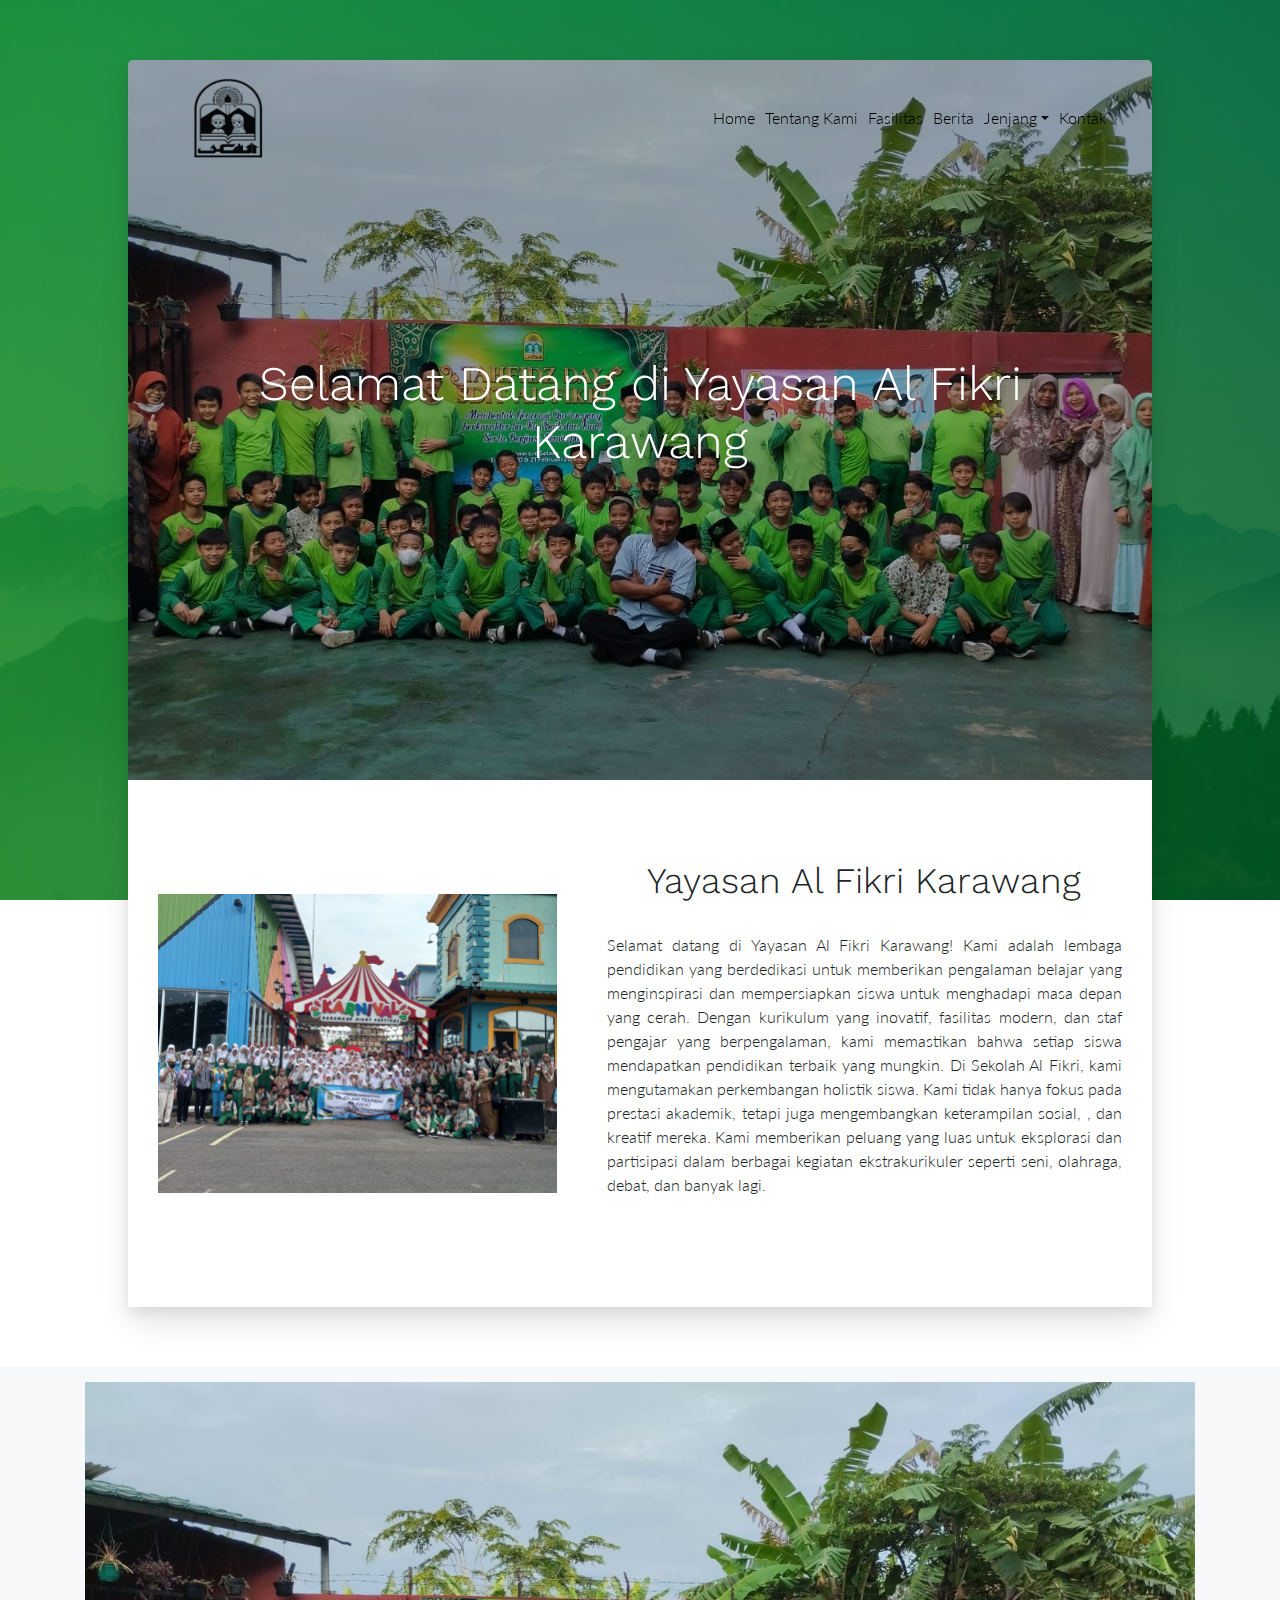
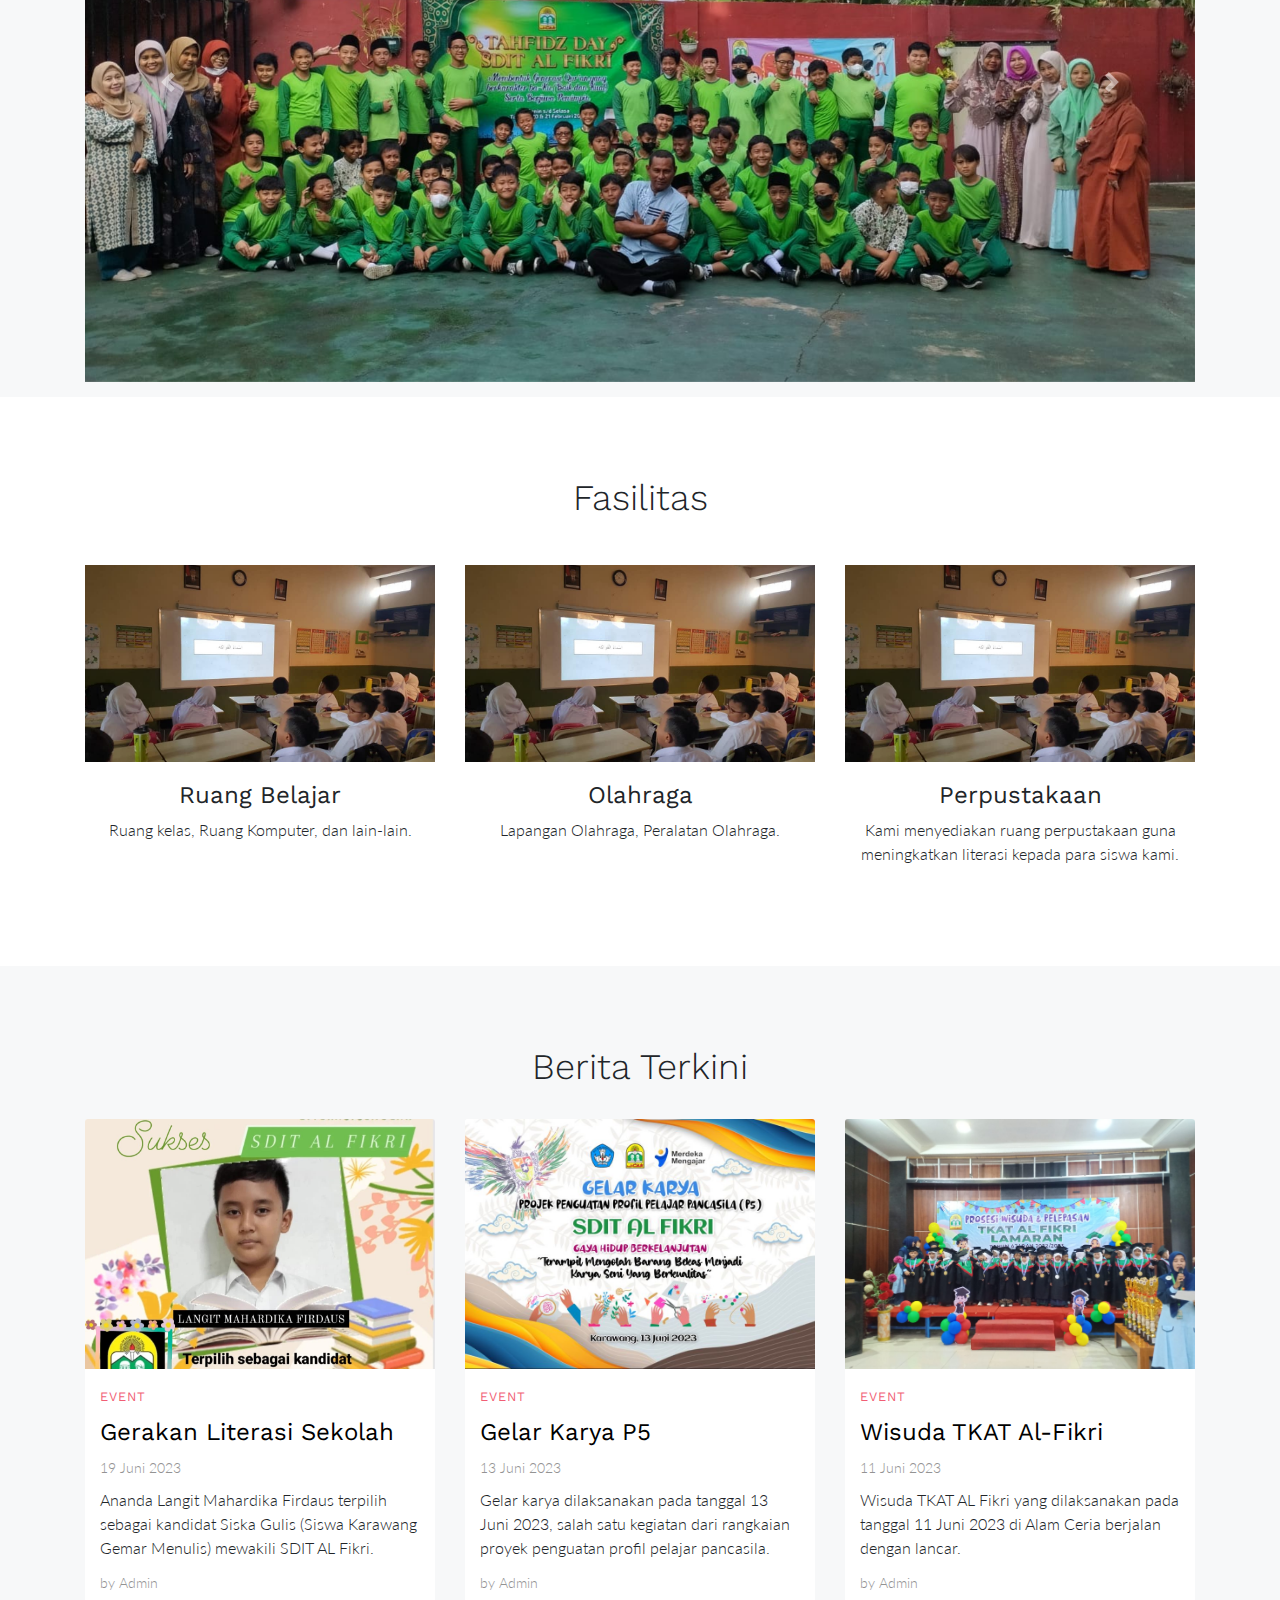
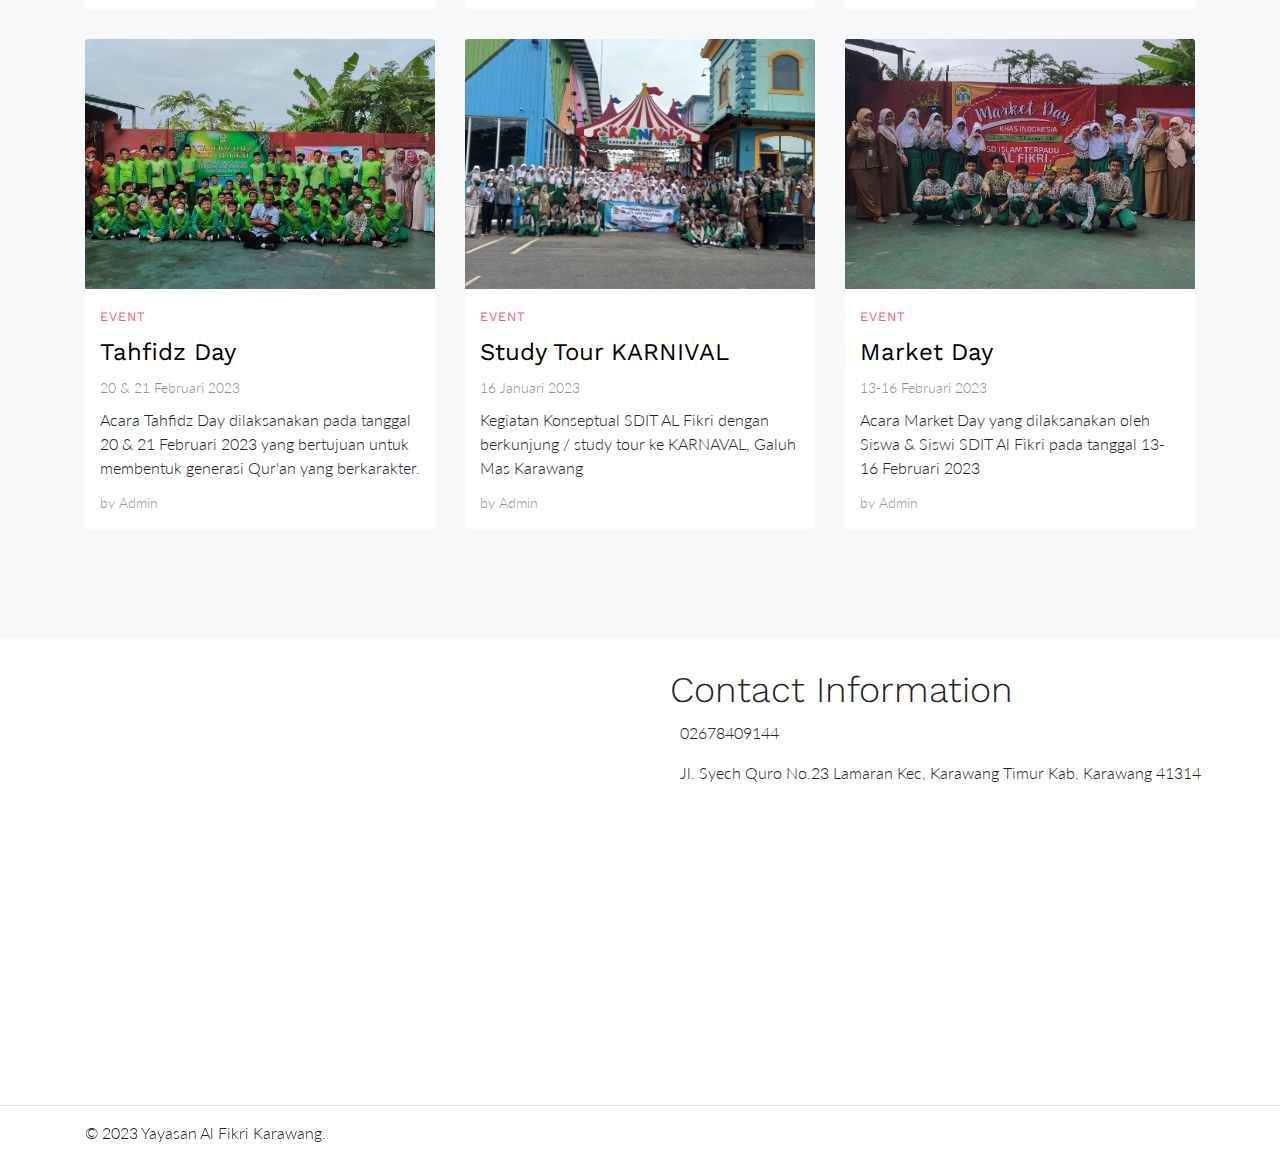
==== index.html @ b79acebf "commit" ====
<!DOCTYPE html>
<!--
	Moon by GetTemplates.co
	URL: https://gettemplates.co
-->
<html lang="en">

<head>

    <meta charset="utf-8">
    <meta http-equiv="X-UA-Compatible" content="IE=edge">
    <title>Yayasan Al Fikri Karawang</title>
    <meta name="description" content="Core HTML Project">
    <meta name="viewport" content="width=device-width, initial-scale=1, shrink-to-fit=no">
    <link rel="icon" href="img/Logo.png">

    <!-- External CSS -->
    <link rel="stylesheet" href="vendor/bootstrap/bootstrap.min.css">
    <link rel="stylesheet" href="vendor/select2/select2.min.css">
    <link rel="stylesheet" href="vendor/owlcarousel/owl.carousel.min.css">
    <link rel="stylesheet" href="vendor/lightcase/lightcase.css">

    <!-- Fonts -->
    <link href="https://fonts.googleapis.com/css?family=Lato:300,400|Work+Sans:300,400,700" rel="stylesheet">

    <!-- CSS -->
    <link rel="stylesheet" href="css/style.min.css">
    <link rel="stylesheet" href="https://cdn.linearicons.com/free/1.0.0/icon-font.min.css">
    <link href="https://file.myfontastic.com/7vRKgqrN3iFEnLHuqYhYuL/icons.css" rel="stylesheet">

    <!-- Modernizr JS for IE8 support of HTML5 elements and media queries -->
    <script src="https://cdnjs.cloudflare.com/ajax/libs/modernizr/2.8.3/modernizr.js"></script>

</head>
<body data-spy="scroll" data-target="#navbar-nav-header" class="static-layout">
	<div class="boxed-page">
		<nav id="gtco-header-navbar" class="navbar navbar-expand-lg py-4">
    <div class="container">
        <a class="navbar-brand d-flex align-items-center" href="/">
            <!-- <span class="lnr lnr-moon"></span> -->
            <img class="logo" src="/img/Logo.png">
        </a>
        <button class="navbar-toggler" type="button" data-toggle="collapse" data-target="#navbar-nav-header" aria-controls="navbar-nav-header" aria-expanded="false" aria-label="Toggle navigation">
            <span class="lnr lnr-menu"></span>
        </button>
        <div class="collapse navbar-collapse" id="navbar-nav-header">
            <ul class="navbar-nav ml-auto">
                <li class="nav-item">
                    <a class="nav-link" href="#home">Home</a>
                </li>
                <li class="nav-item">
                    <a class="nav-link" href="#gtco-who-we-are">Tentang Kami</a>
                </li>
                <li class="nav-item">
                    <a class="nav-link" href=".fasilitas">Fasilitas</a>
                </li>
                <li class="nav-item">
                    <a class="nav-link" href="#gtco-blog">Berita</a>
                </li>
                <li class="nav-item dropdown">
                    <a class="nav-link dropdown-toggle" data-toggle="dropdown" href="#" role="button" aria-haspopup="true" aria-expanded="false">Jenjang</a>
                    <div class="dropdown-menu">
                      <a class="dropdown-item" href="tkat.html">TKAT</a>
                      <a class="dropdown-item" href="sdit.html">SDIT</a>
                      <!-- <a class="dropdown-item" href="#">Something else here</a>
                      <div class="dropdown-divider"></div>
                      <a class="dropdown-item" href="#">Separated link</a>
                    </div> -->
                  </li>
                <!-- <li class="nav-item">
                    <a class="nav-link" href="#pricing">Jenjang</a>
                </li> -->
                <li class="nav-item">
                    <a class="nav-link" href=".container-contact">Kontak</a>
                </li>
            </ul>
        </div>
    </div>
    
</nav>		<div class="jumbotron d-flex align-items-center" style="background-image: url(img/Asset-1.jpg)">
  <div class="container text-center">
    <h1 class="display-5 mb-4 text-white">Selamat Datang di Yayasan Al Fikri Karawang</h1>
    <!-- <p class="text-white">
      Vivamus sagittis lacus vel augue laoreet rutrum faucibus dolor auctor.<br>Duis mollis, est non commodo luctus.
    </p> -->
  </div>
</div>		
<section id="gtco-who-we-are" class="bg-white">
    <div class="container">
        <div class="section-tentang">
            <div class="image-wrap">
                <img src="/img/Asset-2.jpg">
            </div>
            <div class="title-wrap">
                <h2 class="section-title">Yayasan Al Fikri Karawang</h2>
                <p class="section-sub-title ">Selamat datang di Yayasan Al Fikri Karawang! Kami adalah 
                    lembaga pendidikan yang berdedikasi untuk memberikan pengalaman belajar 
                    yang menginspirasi dan mempersiapkan siswa untuk menghadapi masa depan 
                    yang cerah. Dengan kurikulum yang inovatif, fasilitas modern, dan staf 
                    pengajar yang berpengalaman, kami memastikan bahwa setiap siswa 
                    mendapatkan pendidikan terbaik yang mungkin. Di Sekolah Al Fikri, kami 
                    mengutamakan perkembangan holistik siswa. Kami tidak hanya fokus pada 
                    prestasi akademik, tetapi juga mengembangkan keterampilan sosial, 
                    , dan kreatif mereka. Kami memberikan peluang yang luas untuk eksplorasi dan 
                    partisipasi dalam berbagai kegiatan ekstrakurikuler seperti seni, olahraga, debat, dan banyak lagi.</p>
            </div>
            
            <!-- <div class="row text-center">
                <div class="col-md-4 col-sm-6 ">
                    <img class="rounded-circle" src="icons/animat-checkmark.gif" alt="Generic placeholder image" width="140" height="140">
                    <h5 class="mb-4">Simple and Clean</h5>
                    <p>Donec sed odio dui. Etiam porta sem malesuada magna mollis euismod. Nullam id dolor id nibh ultricies vehicula ut id elit.</p>
                    <p><a class="btn btn-link" href="#" role="button">View details</a></p>
                </div> -->
                <!-- /.col-md-4 col-sm-6  -->
                <!-- <div class="col-md-4 col-sm-6 ">
                    <img class="rounded-circle" src="icons/animat-customize.gif" alt="Generic placeholder image" width="140" height="140">
                    <h5 class="mb-4">Easy to Customize</h5>
                    <p>Duis mollis, est non commodo luctus, nisi erat porttitor ligula, eget lacinia odio sem nec elit. Vestibulum id ligula porta felis.</p>
                    <p><a class="btn btn-link" href="#" role="button">View details</a></p>
                </div> -->
                <!-- /.col-md-4 col-sm-6  -->
                <!-- <div class="col-md-4 col-sm-6 ">
                    <img class="rounded-circle" src="icons/animat-responsive.gif" alt="Generic placeholder image" width="140" height="140">
                    <h5 class="mb-4">Fully Responsive</h5>
                    <p>Donec sed odio dui. Cras justo odio, dapibus ac facilisis in, egestas eget quam. Vestibulum id ligula porta felis euismod semper. </p>
                    <p><a class="btn btn-link" href="#" role="button">View details</a></p>
                </div> -->
                <!-- /.col-md-4 col-sm-6  -->
            </div>
            <!-- /.row -->
        </div>
    </div>
</section>		<!-- Counter Section -->
<!-- <section id="gtco-counter" class="overlay bg-fixed">
    <div class="container">
        <div class="section-content">
            <div class="row"> -->
                <!-- Counter Item -->
                <!-- <div class="col-md-3 col-sm-6 counter-item">
                    <i class="lnr lnr-users"></i>
                    <span class="number" data-from="0" data-to="34" data-refresh-interval="100">14</span>
                    <h4>Clients</h4>
                </div> -->
                <!-- End of Counter Item -->
                <!-- Counter Item -->
                <!-- <div class="col-md-3 col-sm-6 counter-item">
                    <i class="lnr lnr-briefcase"></i>
                    <span class="number" data-from="0" data-to="32" data-refresh-interval="100">32</span>
                    <h4>Projects</h4>
                </div> -->
                <!-- End of Counter Item -->
                <!-- Counter Item -->
                <!-- <div class="col-md-3 col-sm-6 counter-item">
                    <i class="lnr lnr-heart"></i>
                    <span class="number" data-from="0" data-to="38" data-refresh-interval="100">38</span>
                    <h4>Positive Feedbacks</h4>
                </div> -->
                <!-- End of Counter Item -->
                <!-- Counter Item -->
                <!-- <div class="col-md-3 col-sm-6 counter-item">
                    <i class="lnr lnr-rocket"></i>
                    <span class="number" data-from="0" data-to="29" data-refresh-interval="100">29</span>
                    <h4>Website Launch</h4>
                </div> -->
                <!-- End of Counter Item -->
            <!-- </div>
        </div>
    </div>
</section> -->
<!-- End of Counter Section -->		<!-- Features Section-->
<section id="gtco-features" class="bg-grey">
    <div class="container p-4">
        <div id="carouselExampleIndicators" class="carousel slide" data-ride="carousel">
            <!-- <ol class="carousel-indicators">
            <li data-target="#carouselExampleIndicators" data-slide-to="0" class="active"></li>
            <li data-target="#carouselExampleIndicators" data-slide-to="1"></li>
            <li data-target="#carouselExampleIndicators" data-slide-to="2"></li>
            </ol> -->
            <div class="carousel-inner">
            <div class="carousel-item active">
                <img class="d-block w-100" src="/img/Asset-1.jpg" alt="First slide">
            </div>
            <div class="carousel-item">
                <img class="d-block w-100" src="/img/Asset-ge.jpg" alt="Second slide">
            </div>
            <div class="carousel-item">
            <img class="d-block w-100" src="/img/Asset-3.jpg" alt="Third slide">
            <div class="carousel-item">
                <img class="d-block w-100" src="/img/gelarkarya-1.jpg" alt="Fourth slide">
            </div>
            <div class="carousel-item">
                <img class="d-block w-100" src="/img/gelarkarya-3.jpg" alt="Fifth slide">
            </div>
            <div class="carousel-item">
                <img class="d-block w-100" src="/img/wisuda-1.jpg" alt="Sixth slide">
            </div>
            <div class="carousel-item">
                <img class="d-block w-100" src="/img/gelarkarya-5.jpg" alt="Seventh slide">
            </div>
            </div>
            </div>
            <a class="carousel-control-prev" href="#carouselExampleIndicators" role="button" data-slide="prev">
            <span class="carousel-control-prev-icon" aria-hidden="true"></span>
            <span class="sr-only">Previous</span>
            </a>
            <a class="carousel-control-next" href="#carouselExampleIndicators" role="button" data-slide="next">
            <span class="carousel-control-next-icon" aria-hidden="true"></span>
            <span class="sr-only">Next</span>
            </a>
        </div>
      </div>
</section>
<section id="gtco-features" class="bg-white fasilitas">
    <div class="container">
        <div class="section-content">
            <!-- Section Title -->
            <div class="text-center">
                <h2 class="section-title">
                    Fasilitas
                </h2>
                <!-- <p class="section-sub-title">Praesent commodo cursus magna, vel scelerisque nisl consectetur et. <br> pharetra augue. Donec id elit non mi.</p> -->
            </div>
            <!-- End of Section Title -->
            <div class="row">
                <!-- Features Holder-->
                <div class="col-md-12 features-holder">
                    <div class="row">
                        <!-- Features Item -->
                        <div class="col-md-4 col-sm-6 feature-item item mb-3 mb-3 text-center">
                            <div class="my-4">
                                <img src="img/Asset-4.jpg">
                                <!-- <i class="lnr lnr-cog fs-40"></i> -->
                            </div>
                            <h4>Ruang Belajar</h4>
                            <p>Ruang kelas, Ruang Komputer, dan lain-lain.</p>
                        </div>
                        <!-- End of Feature Item -->
                        <!-- Features Item -->
                        <div class="col-md-4 col-sm-6 feature-item item mb-3 text-center">
                            <div class="my-4">
                                <img src="img/Asset-4.jpg">
                                <!-- <i class="lnr lnr-frame-contract fs-40"></i> -->
                            </div>
                            <h4>Olahraga</h4>
                            <p>Lapangan Olahraga, Peralatan Olahraga.</p>
                        </div>
                        <!-- End of Feature Item -->
                        <!-- Features Item -->
                        <div class="col-md-4 col-sm-6 feature-item item mb-3 text-center">
                            <div class="my-4">
                                <img src="img/Asset-4.jpg">
                                <!-- <i class="lnr lnr-bubble fs-40"></i> -->
                            </div>
                            <h4>Perpustakaan</h4>
                            <p>Kami menyediakan ruang perpustakaan guna meningkatkan literasi kepada para siswa kami.</p>
                        </div>
                        <!-- End of Feature Item -->
                        <!-- Features Item -->
                        <!-- <div class="col-md-4 col-sm-6 feature-item item mb-3 text-center">
                            <div class="my-4">
                                <i class="lnr lnr-magic-wand fs-40"></i>
                            </div>
                            <h4>Clean Design</h4>
                            <p>Lorem ipsum dolor sit amet, consectetur adipisicing elit, sed do eiusmod.</p>
                        </div> -->
                        <!-- End of Feature Item -->
                        <!-- Features Item -->
                        <!-- <div class="col-md-4 col-sm-6 feature-item item mb-3 text-center">
                            <div class="my-4">
                                <i class="lnr lnr-clock fs-40"></i>
                            </div>
                            <h4>Ontime Project</h4>
                            <p>Lorem ipsum dolor sit amet, consectetur adipisicing elit, sed do eiusmod.</p>
                        </div> -->
                        <!-- End of Feature Item -->
                        <!-- Features Item -->
                        <!-- <div class="col-md-4 col-sm-6 feature-item item mb-3 text-center">
                            <div class="my-4">
                                <i class="lnr lnr-thumbs-up fs-40"></i>
                            </div>
                            <h4>Built with SASS</h4>
                            <p>Lorem ipsum dolor sit amet, consectetur adipisicing elit, sed do eiusmod.</p>
                        </div> -->
                        <!-- End of Feature Item -->
                    </div>
                </div>
                <!-- End of Features Holder-->
            </div>
        </div>
    </div>
</section>
<!-- End of Features Section-->		
<!-- <section id="gtco-section-featurettes" class="featurettes bg-white">

    <div class="container">
        <div class="section-content">
            <div class="row">
                <div class="col-md-12 text-center"> -->
                    <!-- Section Title -->
                    <!-- <div class="title-wrap">
                        <h2 class="section-title">
                            <b>Brand new</b> social media,<br> different than any other one
                        </h2>
                        <p class="section-sub-title">
                            Praesent commodo cursus magna, vel scelerisque nisl consectetur et. Nulla vitae elit libero, a <br>pharetra augue. Donec id elit non mi porta gravida at eget metus.
                        </p> -->
                    <!-- </div> -->
                    <!-- End of Section Title -->

                    <!-- <div class="featurettes-wrap text-left mb-4">

                        <div class="row featurettes-item">

                            <div class="col-md-4 offset-md-2 col-sm-6">
                                <div class="my-5">
                                    <span class="lnr lnr-camera fs-40 color-primary"></span>
                                </div>
                                <h4 class="mb-4">Capture every moments and share it to all your friends</h4>
                                <p>Nulla vitae elit libero, a pharetra augue. Maecenas sed diam eget risus varius blandit sit amet non magna. Cras mattis consectetur purus sit amet.</p>
                            </div>/ .col-md-4.col-md-offset-2.col-sm-6 -->

                            <!-- <div class="col-md-4 offset-md-right-2 col-sm-6">
                                <img class="my-5" src="img/app-profile-mockup.png" alt=""> -->
                            <!-- </div>/ .col-md-4.col-md-offset-right-2.col-sm-6 -->

                        <!-- </div>/ .featurettes-item -->

                    <!-- </div>/ .featurettes-wrap -->

                    <!-- <div class="featurettes-wrap text-left">

                        <div class="row featurettes-item">

                            <div class="col-md-4 offset-md-2 col-sm-6">
                                <img class="my-4" src="img/app-chat-mockup.png" alt=""> -->
                            <!-- </div>/ .col-md-4.col-md-offset-2.col-sm-6 -->

                            <!-- <div class="col-md-4 offset-md-right-2 col-sm-6 mb-5">
                                <div class="my-4">
                                    <span class="lnr lnr-bubble fs-40 color-primary"></span>
                                </div>
                                <h4 class="mb-4">Send private messages to your friend or make a chat group</h4>
                                <p>Nulla vitae elit libero, a pharetra augue. Maecenas sed diam eget risus varius blandit sit amet non magna. Cras mattis consectetur purus sit amet.</p> -->
                            <!-- </div>/ .col-md-4.col-md-offset-right-2.col-sm-6 -->

                        <!-- </div>/ .featurettes-item -->

                    <!-- </div>/ .featurettes-wrap -->

                    <!-- <div class="featurettes-wrap text-left">

                        <div class="row featurettes-item">

                            <div class="col-md-4 offset-md-2 col-sm-6 offset-sm-0">
                                <h4 class="mb-4">Ready to join our App for your advance social experience?</h4>
                                <p>Nulla vitae elit libero, a pharetra augue. Maecenas sed diam eget risus varius blandit sit amet non magna. Cras mattis consectetur purus sit amet.</p> -->
                            <!-- </div> / .col-md-4.col-md-offset-2.col-sm-6 -->

                            <!-- <div class="col-md-4 offset-md-right-2 col-sm-6 text-center">
                                <a href="#0"><img class="btn-img my-4" src="img/appstore-btn.png" alt=""></a>
                                <a href="#0"><img class="btn-img" src="img/playstore-btn.png" alt=""></a> -->
                            <!-- </div>/ .col-md-4.col-md-offset-right-2.col-sm-6 -->

                        <!-- </div>/ .featurettes-item -->

                    <!-- </div>/ .featurettes-wrap -->

                <!-- </div>/ .col-md-12 -->

            <!-- </div>/ .row -->
        <!-- </div> -->
    <!-- </div>/ .container -->

<!-- </section>		Blog Section -->
<section id="gtco-blog" class="bg-grey">
    <div class="container">
        <div class="section-content">
            <div class=" mb-5 text-center">
                <h2 class="section-title">Berita Terkini</h2>
                <!-- <p class="section-sub-title">Praesent commodo cursus magna, vel scelerisque nisl consectetur et.</p> -->
            </div>
            <div class="row">
                <!-- Blog -->
                <div class="col-md-12 blog-holder">
                    <div class="row">
                        <!-- Blog Item -->
                        <div class="col-md-4 blog-item-wrapper">
                            <div class="blog-item h-auto">
                                <div class="blog-img">
                                    <a href="literasi.html"><img src="img/literasi-bg.jfif" alt=""></a>
                                </div>
                                <div class="blog-text">
                                    <div class="blog-tag">
                                        <a href="literasi.html"><h6><small>Event</small></h6></a>
                                    </div>
                                    <div class="blog-title">
                                        <a href="literasi.html"><h4>Gerakan Literasi Sekolah</h4></a>
                                    </div>
                                    <div class="blog-meta">
                                        <p class="blog-date">19 Juni 2023</p> 
                                        <p class="blog-comment"></p>
                                    </div>
                                    <div class="blog-desc">
                                        <p>Ananda Langit Mahardika Firdaus terpilih sebagai kandidat Siska Gulis (Siswa Karawang Gemar Menulis) mewakili SDIT AL Fikri.</p>
                                    </div>
                                    <div class="blog-author">
                                        <p>by Admin</p>
                                    </div>
                                    <div class="blog-share-wrapper">
                                        <a class="blog-share" href="google.com">
                                            <i class="fab fa-facebook-square"></i>
                                        </a>
                                        <a class="blog-share" href="google.com">
                                            <i class="fab fa-twitter-square"></i>
                                        </a>
                                    </div>
                                </div>
                            </div>
                        </div>
                        <!-- End of Blog Item -->
                        <!-- Blog Item -->
                        <div class="col-md-4 blog-item-wrapper">
                            <div class="blog-item h-auto">
                                <div class="blog-img">
                                    <a href="gelarkarya.html"><img src="img/gelarkarya-bg.jfif" alt=""></a>
                                </div>
                                <div class="blog-text">
                                    <div class="blog-tag">
                                        <a href="gelarkarya.html"><h6><small>Event</small></h6></a>
                                    </div>
                                    <div class="blog-title">
                                        <a href="gelarkarya.html"><h4>Gelar Karya P5</h4></a>
                                    </div>
                                    <div class="blog-meta">
                                        <p class="blog-date">13 Juni 2023</p> 
                                        <p class="blog-comment"></p>
                                    </div>
                                    <div class="blog-desc">
                                        <p>Gelar karya dilaksanakan pada tanggal 13 Juni 2023, salah satu kegiatan dari rangkaian proyek penguatan profil pelajar pancasila.</p>
                                    </div>
                                    <div class="blog-author">
                                        <p>by Admin</p>
                                    </div>
                                    <div class="blog-share-wrapper">
                                        <a class="blog-share" href="google.com">
                                            <i class="fab fa-facebook-square"></i>
                                        </a>
                                        <a class="blog-share" href="google.com">
                                            <i class="fab fa-twitter-square"></i>
                                        </a>
                                    </div>
                                </div>
                            </div>
                        </div>
                        <!-- End of Blog Item -->
                        <!-- Blog Item -->
                        <div class="col-md-4 blog-item-wrapper">
                            <div class="blog-item">
                                <div class="blog-img">
                                    <a href="wisuda.html"><img src="img/wisuda-1.jpg" alt=""></a>
                                </div>
                                <div class="blog-text">
                                    <div class="blog-tag">
                                        <a href="wisuda.html"><h6><small>Event</small></h6></a>
                                    </div>
                                    <div class="blog-title">
                                        <a href="wisuda.html"><h4>Wisuda TKAT Al-Fikri</h4></a>
                                    </div>
                                    <div class="blog-meta">
                                        <p class="blog-date">11 Juni 2023</p> 
                                        <p class="blog-comment"></p>
                                    </div>
                                    <div class="blog-desc">
                                        <p>Wisuda TKAT AL Fikri yang dilaksanakan pada tanggal 11 Juni 2023 di Alam Ceria berjalan dengan lancar.</p>
                                    </div>
                                    <div class="blog-author">
                                        <p>by Admin</p>
                                    </div>
                                    <div class="blog-share-wrapper">
                                        <a class="blog-share" href="google.com">
                                            <i class="fab fa-facebook-square"></i>
                                        </a>
                                        <a class="blog-share" href="google.com">
                                            <i class="fab fa-twitter-square"></i>
                                        </a>
                                    </div>
                                </div>
                            </div>
                        </div>
                        <!-- End of Blog Item -->
                    </div>
                </div>
                <!-- End of Blog -->
            </div>
            <div class="row">
                <!-- Blog -->
                <div class="col-md-12 blog-holder">
                    <div class="row">
                        <!-- Blog Item -->
                        <div class="col-md-4 blog-item-wrapper">
                            <div class="blog-item">
                                <div class="blog-img">
                                    <a href="/"><img src="img/Asset-1.jpg" alt=""></a>
                                </div>
                                <div class="blog-text">
                                    <div class="blog-tag">
                                        <a href="#"><h6><small>Event</small></h6></a>
                                    </div>
                                    <div class="blog-title">
                                        <a href="single.html"><h4>Tahfidz Day</h4></a>
                                    </div>
                                    <div class="blog-meta">
                                        <p class="blog-date">20 & 21 Februari 2023</p> 
                                        <p class="blog-comment"></p>
                                    </div>
                                    <div class="blog-desc">
                                        <p>Acara Tahfidz Day dilaksanakan pada tanggal 20 & 21 Februari 2023 yang bertujuan untuk membentuk generasi Qur'an yang berkarakter.</p>
                                    </div>
                                    <div class="blog-author">
                                        <p>by Admin</p>
                                    </div>
                                    <div class="blog-share-wrapper">
                                        <a class="blog-share" href="google.com">
                                            <i class="fab fa-facebook-square"></i>
                                        </a>
                                        <a class="blog-share" href="google.com">
                                            <i class="fab fa-twitter-square"></i>
                                        </a>
                                    </div>
                                </div>
                            </div>
                        </div>
                        <!-- End of Blog Item -->
                        <!-- Blog Item -->
                        <div class="col-md-4 blog-item-wrapper">
                            <div class="blog-item">
                                <div class="blog-img">
                                    <a href="/"><img src="img/Asset-2.jpg" alt=""></a>
                                </div>
                                <div class="blog-text">
                                    <div class="blog-tag">
                                        <a href="#"><h6><small>Event</small></h6></a>
                                    </div>
                                    <div class="blog-title">
                                        <a href="#"><h4>Study Tour KARNIVAL</h4></a>
                                    </div>
                                    <div class="blog-meta">
                                        <p class="blog-date">16 Januari 2023</p> 
                                        <p class="blog-comment"></p>
                                    </div>
                                    <div class="blog-desc">
                                        <p>Kegiatan Konseptual SDIT AL Fikri dengan berkunjung / study tour ke KARNAVAL, Galuh Mas Karawang </p>
                                    </div>
                                    <div class="blog-author">
                                        <p>by Admin</p>
                                    </div>
                                    <div class="blog-share-wrapper">
                                        <a class="blog-share" href="google.com">
                                            <i class="fab fa-facebook-square"></i>
                                        </a>
                                        <a class="blog-share" href="google.com">
                                            <i class="fab fa-twitter-square"></i>
                                        </a>
                                    </div>
                                </div>
                            </div>
                        </div>
                        <!-- End of Blog Item -->
                        <!-- Blog Item -->
                        <div class="col-md-4 blog-item-wrapper">
                            <div class="blog-item">
                                <div class="blog-img">
                                    <a href="/"><img src="img/Asset-3.jpg" alt=""></a>
                                </div>
                                <div class="blog-text">
                                    <div class="blog-tag">
                                        <a href="#"><h6><small>Event</small></h6></a>
                                    </div>
                                    <div class="blog-title">
                                        <a href="#"><h4>Market Day</h4></a>
                                    </div>
                                    <div class="blog-meta">
                                        <p class="blog-date">13-16 Februari 2023</p> 
                                        <p class="blog-comment"></p>
                                    </div>
                                    <div class="blog-desc">
                                        <p>Acara Market Day yang dilaksanakan oleh Siswa & Siswi SDIT Al Fikri pada tanggal 13-16 Februari 2023</p>
                                    </div>
                                    <div class="blog-author">
                                        <p>by Admin</p>
                                    </div>
                                    <div class="blog-share-wrapper">
                                        <a class="blog-share" href="google.com">
                                            <i class="fab fa-facebook-square"></i>
                                        </a>
                                        <a class="blog-share" href="google.com">
                                            <i class="fab fa-twitter-square"></i>
                                        </a>
                                    </div>
                                </div>
                            </div>
                        </div>
                        <!-- End of Blog Item -->
                    </div>
                </div>
                <!-- End of Blog -->
            </div>
        </div>
    </div>
</section>
<!-- End of Blog Section -->		<!-- Portfolio Section -->
<!-- <section id="gtco-portfolio" class="bg-white">
    <div class="container">
        <div class="section-content"> -->
            <!-- Section Title -->
            <!-- <div class="title-wrap">
                <h2 class="section-title">Our <b>Awesome</b> Works</h2>
                <p class="section-sub-title">Praesent commodo cursus magna, vel scelerisque nisl consectetur et. <br> pharetra augue. Donec id elit non mi.</p>
            </div> -->
            <!-- End of Section Title -->
            <!-- <div class="row"> -->
                <!-- Portfolio Holder -->
                <!-- <div class="col-md-12 portfolio-holder"> -->
                    <!-- Btn Filter -->
                    <!-- <div class="filter-button-group btn-filter d-flex justify-content-center">
                        <a tabindex="0" class="is-checked" data-filter="*">Show All</a>
                        <a tabindex="0" data-filter=".minimalism">Minimalism</a>
                        <a tabindex="0" data-filter=".vintage">Vintage</a>
                        <a tabindex="0" data-filter=".creative">Creative</a>
                    </div> -->
                    <!-- End of Btn Filter -->
                    <!-- Portfolio Content -->
                    <!-- <div class="grid-portfolio">
                        <div class="grid-sizer"></div>
                        <div class="gutter-sizer"></div> -->
                        <!-- Portfolio Item -->
                        <!-- <div class="grid-item minimalism">
                            <div class="grid-item-wrapper">
                                <img src="img/photo-1.jpg" alt="portfolio-img" class="portfolio-item">
                                <div class="grid-info">
                                    <div class="grid-link d-flex justify-content-center">
                                        <a class="img-pop" data-rel="lightcase" href="img/photo-1.jpg" title="Photo-1">
                                            <span class="lnr lnr-move"></span>
                                        </a>
                                        <a class="ext-link" href="https://unsplash.com/" target="_blank">
                                            <span class="lnr lnr-link"></span>
                                        </a>
                                    </div>
                                    <div class="grid-title">
                                        <h4>Camera</h4>
                                    </div>
                                </div>

                            </div>
                        </div> -->
                        <!-- End of Portfolio Item -->
                        <!-- Portfolio Item -->
                        <!-- <div class="grid-item vintage">
                            <div class="grid-item-wrapper">
                                <img src="img/photo-6.jpg" alt="portfolio-img" class="portfolio-item">
                                <div class="grid-info">
                                    <div class="grid-link d-flex justify-content-center">
                                        <a class="img-pop" data-rel="lightcase" href="img/photo-6.jpg" title="Ship">
                                            <span class="lnr lnr-move"></span>
                                        </a>
                                        <a class="ext-link" href="https://unsplash.com/" target="_blank">
                                            <span class="lnr lnr-link"></span>
                                        </a>
                                    </div>
                                    <div class="grid-title">
                                        <h4>Flower</h4>
                                    </div>
                                </div>

                            </div>
                        </div> -->
                        <!-- End of Portfolio Item -->
                        <!-- Portfolio Item -->
                        <!-- <div class="grid-item creative grid-item-height">
                            <div class="grid-item-wrapper">
                                <img src="img/photo-2.jpg" alt="portfolio-img" class="portfolio-item">
                                <div class="grid-info">
                                    <div class="grid-link d-flex justify-content-center">
                                        <a class="img-pop" data-rel="lightcase" href="img/photo-2.jpg" title="Tracy Portrait">
                                            <span class="lnr lnr-move"></span>
                                        </a>
                                        <a class="ext-link" href="https://unsplash.com/" target="_blank">
                                            <span class="lnr lnr-link"></span>
                                        </a>
                                    </div>
                                    <div class="grid-title">
                                        <h4>Breakfast</h4>
                                    </div>
                                </div>

                            </div>
                        </div> -->
                        <!-- End of Portfolio Item -->
                        <!-- Portfolio Item -->
                        <!-- <div class="grid-item creative">
                            <div class="grid-item-wrapper">
                                <img src="img/photo-7.jpg" alt="portfolio-img" class="portfolio-item">
                                <div class="grid-info">
                                    <div class="grid-link d-flex justify-content-center">
                                        <a class="img-pop" data-rel="lightcase" href="img/photo-7.jpg" title="Guitar">
                                            <span class="lnr lnr-move"></span>
                                        </a>
                                        <a class="ext-link" href="https://unsplash.com/" target="_blank">
                                            <span class="lnr lnr-link"></span>
                                        </a>
                                    </div>
                                    <div class="grid-title">
                                        <h4>Chair</h4>
                                    </div>
                                </div>

                            </div>
                        </div> -->
                        <!-- End of Portfolio Item -->
                        <!-- Portfolio Item -->
                        <!-- <div class="grid-item minimalism">
                            <div class="grid-item-wrapper">
                                <img src="img/photo-3.jpg" alt="portfolio-img" class="portfolio-item">
                                <div class="grid-info">
                                    <div class="grid-link d-flex justify-content-center">
                                        <a class="img-pop" data-rel="lightcase" href="img/photo-3.jpg" title="Clock">
                                            <span class="lnr lnr-move"></span>
                                        </a>
                                        <a class="ext-link" href="https://unsplash.com/" target="_blank">
                                            <span class="lnr lnr-link"></span>
                                        </a>
                                    </div>
                                    <div class="grid-title">
                                        <h4>Clock</h4>
                                    </div>
                                </div>

                            </div>
                        </div> -->
                        <!-- End of Portfolio Item -->
                        <!-- Portfolio Item -->
                        <!-- <div class="grid-item vintage">
                            <div class="grid-item-wrapper">
                                <img src="img/photo-4.jpg" alt="portfolio-img" class="portfolio-item">
                                <div class="grid-info">
                                    <div class="grid-link d-flex justify-content-center">
                                        <a class="img-pop" data-rel="lightcase" href="img/photo-4.jpg" title="Bookself">
                                            <span class="lnr lnr-move"></span>
                                        </a>
                                        <a class="ext-link" href="https://unsplash.com/" target="_blank">
                                            <span class="lnr lnr-link"></span>
                                        </a>
                                    </div>
                                    <div class="grid-title">
                                        <h4>Hidden Book</h4>
                                    </div>
                                </div>

                            </div>
                        </div> -->
                        <!-- End of Portfolio Item -->
                        <!-- Portfolio Item -->
                        <!-- <div class="grid-item creative"> -->
                            <!-- <div class="grid-item-wrapper">
                                <img src="img/photo-9.jpg" alt="portfolio-img" class="portfolio-item">
                                <div class="grid-info">
                                    <div class="grid-link d-flex justify-content-center">
                                        <a class="img-pop" data-rel="lightcase" href="img/photo-9.jpg" title="Guitar">
                                            <span class="lnr lnr-move"></span>
                                        </a>
                                        <a class="ext-link" href="https://unsplash.com/" target="_blank">
                                            <span class="lnr lnr-link"></span>
                                        </a>
                                    </div>
                                    <div class="grid-title">
                                        <h4>Red</h4>
                                    </div>
                                </div>

                            </div>
                        </div> -->
                        <!-- End of Portfolio Item -->
                    <!-- </div> -->
                    <!-- End of Portfolio Content -->
                <!-- </div> -->
                <!-- End of Portfolio Holder -->
            <!-- </div> -->
        <!-- </div> -->
    <!-- </div> -->
<!-- </section> -->
<!-- End of Portfolio Section -->
<!-- <section id="gtco-pricing" class="bg-grey">
    <div class="container">
        <div class="section-content"> -->
             <!-- Section Title -->
            <!-- <div class="title-wrap">
                <h2 class="section-title">Pricing</h2>
                <p class="section-sub-title">Praesent commodo cursus magna, vel scelerisque nisl consectetur et. <br> pharetra augue. Donec id elit non mi.</p>
            </div> -->
            <!-- End of Section Title -->
            <!-- <div class="card-deck mb-3 text-center">
                <div class="price-box card mb-4 box-shadow">
                    <div class="card-header p-4">
                        <h6 class="mb-0 text-orange font-weight-bold">BASIC</h6>
                        <h2 class="display-4 p-2 mb-0 font-weight-bold">50<small class="align-top">GB</small></h2>
                        <p class="mb-0">Perfect for the beginning</p>
                    </div>
                    <div class="card-body p-4">
                        <ul class="price-box-list list-unstyled mt-3 mb-4">
                            <li>Unlimited Traffic</li>
                            <li>Full Platform Applications</li>
                            <li>Email support</li>
                        </ul>
                        <h2 class="card-title pricing-card-title mb-0 font-weight-bold">$0,99</h2>
                        <p>/month</p>
                        <a href="#" class="btn btn-block btn-secondary btn-orange mt-4">Buy Now</a>
                    </div>
                </div>
                <div class="price-box card mb-4 box-shadow">
                    <div class="card-header p-4">
                        <h6 class="mb-0 text-cyan font-weight-bold">PRO</h6>
                        <h2 class="display-4 p-2 mb-0 font-weight-bold">250<small class="align-top">GB</small></h2>
                        <p class="mb-0">For Professionals</p>
                    </div>
                    <div class="card-body p-4">
                        <ul class="price-box-list list-unstyled mt-3 mb-4">
                            <li>1 Domain Free</li>
                            <li>Unlimited Traffic</li>
                            <li>Full Platform Applications</li>
                            <li>Premium support</li>
                        </ul>
                        <h2 class="card-title pricing-card-title mb-0 font-weight-bold">$4,99</h2>
                        <p>/month</p>
                        <a href="#" class="btn btn-block btn-secondary btn-cyan mt-4">Buy Now</a>
                    </div>
                </div>
                <div class="price-box card mb-4 box-shadow">
                    <div class="card-header p-4">
                        <h6 class="mb-0 text-red font-weight-bold">PERFORMANCE</h6>
                        <h2 class="display-4 p-2 mb-0 font-weight-bold">500<small class="align-top">GB</small></h2>
                        <p class="mb-0">For Business</p>
                    </div>
                    <div class="card-body p-4">
                        <ul class="price-box-list list-unstyled mt-3 mb-4">
                            <li>1 Domain Free</li>
                            <li>Unlimited Traffic</li>
                            <li>Full Platform Applications</li>
                            <li>SSL Certificate</li>
                            <li>Premium support</li>
                        </ul>
                        <h2 class="card-title pricing-card-title mb-0 font-weight-bold">$9,99</h2>
                        <p>/month</p>
                        <a href="#" class="btn btn-block btn-secondary btn-red mt-4">Buy Now</a>
                    </div>
                </div>
            </div>
        </div>
    </div> -->
    <!-- /END PRICING -->
<!-- </section>		Client Section -->
<!-- <section id="gtco-client" class="bg-white">
    <div class="container">
        <div class="section-content"> -->
            <!-- Section Title -->
            <!-- <div class="title-wrap">
                <h2 class="section-title">
                    Who love to <b> work</b> with us
                </h2>
            </div> -->
            <!-- End of Section Title -->
            <!-- <div class="row ">
                <div class="col-md-2"> -->
                    <!-- Client Item -->
                    <!-- <div class="client-item">
                        <img class="img-responsive" src="img/client-1.png" alt=" ">
                    </div> -->
                    <!-- End of Client Item  -->
                <!-- </div>
                <div class="col-md-2"> -->
                    <!-- Client Item -->
                    <!-- <div class="client-item">
                        <img class="img-responsive" src="img/client-2.png" alt=" ">
                    </div> -->
                    <!-- End of Client Item -->
                <!-- </div>
                <div class="col-md-2"> -->
                    <!-- Client Item  -->
                    <!-- <div class="client-item">
                        <img class="img-responsive" src="img/client-3.png" alt=" ">
                    </div> -->
                    <!-- End of Client Item -->
                <!-- </div>
                <div class="col-md-2"> -->
                    <!-- Client Item  -->
                    <!-- <div class="client-item">
                        <img class="img-responsive" src="img/client-4.png" alt=" ">
                    </div> -->
                    <!-- End of Client Item  -->
                <!-- </div>
                <div class="col-md-2"> -->
                    <!-- Client Item  -->
                    <!-- <div class="client-item">
                        <img class="img-responsive" src="img/client-5.png" alt=" ">
                    </div> -->
                    <!-- End of Client Item  -->
                <!-- </div>
                <div class="col-md-2"> -->
                    <!-- Client Item  -->
                    <!-- <div class="client-item">
                        <img class="img-responsive" src="img/client-6.png" alt=" ">
                    </div> -->
                    <!-- End of Client Item -->
                <!-- </div>
            </div>
        </div>
    </div>
</section> -->
<section id="gtco-features" class="bg-white">
    <div class="container-contact">
        <div class="section-content-maps">
           <iframe src="https://www.google.com/maps/embed?pb=!1m18!1m12!1m3!1d247.85613944991695!2d107.32413284278103!3d-6.3033229399057085!2m3!1f0!2f0!3f0!3m2!1i1024!2i768!4f13.1!3m3!1m2!1s0x2e697797dede4515%3A0xe3feade9b405470e!2sSD%20Islam%20Terpadu%20Al%20Fikri!5e0!3m2!1sid!2sid!4v1687762058411!5m2!1sid!2sid" 
           width="600" height="400" style="border:0;" allowfullscreen="" loading="lazy" referrerpolicy="no-referrer-when-downgrade"></iframe>
        </div>
        <div class="contact-content">
            <h2>Contact Information</h2>
            <div class="column">
                <!-- Features Item -->
                <div class="feature-item item mb-3 flexibel">
                    <div class="my-4">
                        <i class="lnr lnr-phone fs-40"></i>
                    </div>
                    <p>02678409144</p>
                </div>
                <!-- End of Feature Item -->
                <!-- Features Item -->
                <div class=" feature-item item mb-3 flexibel">
                    <div class="my-4">
                        <i class="lnr lnr-map-marker fs-40"></i>
                    </div>
                    <p>Jl. Syech Quro No.23 Lamaran

                        Kec, Karawang Timur Kab. Karawang 41314</p>
                </div>
            </div>
        </div>
    </div>
</section>
<!-- End of Client Section -->		
<footer class="mastfoot mb-3 bg-white py-4 border-top">
    <div class="inner container">
         <div class="row">
         	<div class="col-md-6 d-flex align-items-center justify-content-md-start justify-content-center">
         		<p class="mb-0">&copy; 2023 Yayasan Al Fikri Karawang. </p>
         	</div>
           
            <div class="col-md-6">
            	<nav class="nav nav-mastfoot justify-content-md-end justify-content-center">
	                <a class="nav-link" href="#">
	                	<i class="icon-facebook"></i>
	                </a>
	                <!-- <a class="nav-link" href="#">
	                	<i class="icon-twitter"></i>
	                </a>
	                <a class="nav-link" href="#">
	                	<i class="icon-instagram"></i>
	                </a>
	                <a class="nav-link" href="#">
	                	<i class="icon-linkedin"></i>
	                </a> -->
	                <a class="nav-link" href="#">
	                	<i class="icon-youtube"></i>
	                </a>
	                <!-- <a class="nav-link" href="#">
	                	<i class="icon-pinterest"></i>
	                </a> -->
	            </nav>
            </div>
            
        </div>
    </div>
</footer>	</div>
	
</div>
	<!-- External JS -->
	<script type="text/javascript" src="http://ajax.googleapis.com/ajax/libs/jquery/1/jquery.js"></script>
	<script src="vendor/bootstrap/popper.min.js"></script>
	<script src="vendor/bootstrap/bootstrap.min.js"></script>
	<script src="vendor/select2/select2.min.js "></script>
	<script src="vendor/owlcarousel/owl.carousel.min.js"></script>
	<script src="vendor/isotope/isotope.min.js"></script>
	<script src="vendor/lightcase/lightcase.js"></script>
	<script src="vendor/waypoints/waypoint.min.js"></script>
	<script src="vendor/countTo/jquery.countTo.js"></script>

	<!-- Main JS -->
	<script src="js/app.min.js "></script>
	<script src="//localhost:35729/livereload.js"></script>
</body>
</html>
---- vendor/lightcase/lightcase.css ----
/**
 * Lightcase - jQuery Plugin
 * The smart and flexible Lightbox Plugin.
 *
 * @author		Cornel Boppart <cornel@bopp-art.com>
 * @copyright	Author
 *
 * @version		2.5.0 (11/03/2018)
 */
/**
 * Lightcase settings
 *
 * Note: Override default settings for your project without touching this source code by simply
 * defining those variables within a SASS map called '$lightcase-custom'.
 *
 * // Example usage
 * $lightcase-custom: (
 *   'breakpoint': 768px
 * );
 */
@font-face {
  font-family: 'lightcase';
  src: url("../fonts/lightcase.eot?55356177");
  src: url("../fonts/lightcase.eot?55356177#iefix") format("embedded-opentype"), url("../fonts/lightcase.woff?55356177") format("woff"), url("../fonts/lightcase.ttf?55356177") format("truetype"), url("../fonts/lightcase.svg?55356177#lightcase") format("svg");
  font-weight: normal;
  font-style: normal;
}
/* line 12, ../scss/components/fonts/_font-lightcase.scss */
[class*='lightcase-icon-']:before {
  font-family: 'lightcase', sans-serif;
  font-style: normal;
  font-weight: normal;
  speak: none;
  display: inline-block;
  text-decoration: inherit;
  width: 1em;
  text-align: center;
  /* For safety - reset parent styles, that can break glyph codes*/
  font-variant: normal;
  text-transform: none;
  /* fix buttons height, for twitter bootstrap */
  line-height: 1em;
  /* Uncomment for 3D effect */
  /* text-shadow: 1px 1px 1px rgba(127, 127, 127, 0.3); */
}

/* Codes */
/* line 35, ../scss/components/fonts/_font-lightcase.scss */
.lightcase-icon-play:before {
  content: '\e800';
}

/* line 36, ../scss/components/fonts/_font-lightcase.scss */
.lightcase-icon-pause:before {
  content: '\e801';
}

/* line 37, ../scss/components/fonts/_font-lightcase.scss */
.lightcase-icon-close:before {
  content: '\e802';
}

/* line 38, ../scss/components/fonts/_font-lightcase.scss */
.lightcase-icon-prev:before {
  content: '\e803';
}

/* line 39, ../scss/components/fonts/_font-lightcase.scss */
.lightcase-icon-next:before {
  content: '\e804';
}

/* line 40, ../scss/components/fonts/_font-lightcase.scss */
.lightcase-icon-spin:before {
  content: '\e805';
}

/**
 * Mixin providing icon defaults to be used on top of font-lightcase.
 *
 * Example usage:
 * @include icon(#e9e9e9)
 */
/**
 * Mixin providing icon defaults including a hover status to be used
 * on top of font-lightcase.
 *
 * Example usage:
 * @include icon-hover(#e9e9e9, #fff)
 */
/**
 * Provides natural content overflow behavior and scrolling support
 * even so for touch devices.
 *
 * Example usage:
 * @include overflow()
 */
/**
 * Neutralizes/resets dimensions including width, height, position as well as margins,
 * paddings and styles. Used to enforce a neutral and unstyled look and behavoir!
 *
 * Example usage:
 * @include clear(true)
 *
 * @param boolean $important
 */
@-webkit-keyframes lightcase-spin {
  0% {
    -webkit-transform: rotate(0deg);
    -moz-transform: rotate(0deg);
    -o-transform: rotate(0deg);
    transform: rotate(0deg);
  }
  100% {
    -webkit-transform: rotate(359deg);
    -moz-transform: rotate(359deg);
    -o-transform: rotate(359deg);
    transform: rotate(359deg);
  }
}
@-moz-keyframes lightcase-spin {
  0% {
    -webkit-transform: rotate(0deg);
    -moz-transform: rotate(0deg);
    -o-transform: rotate(0deg);
    transform: rotate(0deg);
  }
  100% {
    -webkit-transform: rotate(359deg);
    -moz-transform: rotate(359deg);
    -o-transform: rotate(359deg);
    transform: rotate(359deg);
  }
}
@-o-keyframes lightcase-spin {
  0% {
    -webkit-transform: rotate(0deg);
    -moz-transform: rotate(0deg);
    -o-transform: rotate(0deg);
    transform: rotate(0deg);
  }
  100% {
    -webkit-transform: rotate(359deg);
    -moz-transform: rotate(359deg);
    -o-transform: rotate(359deg);
    transform: rotate(359deg);
  }
}
@-ms-keyframes lightcase-spin {
  0% {
    -webkit-transform: rotate(0deg);
    -moz-transform: rotate(0deg);
    -o-transform: rotate(0deg);
    transform: rotate(0deg);
  }
  100% {
    -webkit-transform: rotate(359deg);
    -moz-transform: rotate(359deg);
    -o-transform: rotate(359deg);
    transform: rotate(359deg);
  }
}
@keyframes lightcase-spin {
  0% {
    -webkit-transform: rotate(0deg);
    -moz-transform: rotate(0deg);
    -o-transform: rotate(0deg);
    transform: rotate(0deg);
  }
  100% {
    -webkit-transform: rotate(359deg);
    -moz-transform: rotate(359deg);
    -o-transform: rotate(359deg);
    transform: rotate(359deg);
  }
}
/* line 1, ../scss/components/modules/_case.scss */
#lightcase-case {
  display: none;
  position: fixed;
  z-index: 2002;
  top: 50%;
  left: 50%;
  font-family: arial, sans-serif;
  font-size: 13px;
  line-height: 1.5;
  text-align: left;
  text-shadow: 0 0 10px rgba(0, 0, 0, 0.5);
}
@media screen and (max-width: 640px) {
  /* line 16, ../scss/components/modules/_case.scss */
  html[data-lc-type=inline] #lightcase-case, html[data-lc-type=ajax] #lightcase-case {
    position: fixed !important;
    top: 0 !important;
    left: 0 !important;
    right: 0 !important;
    bottom: 0 !important;
    margin: 0 !important;
    padding: 55px 0 70px 0;
    width: 100% !important;
    height: 100% !important;
    overflow: auto !important;
  }
}

@media screen and (min-width: 641px) {
  /* line 4, ../scss/components/modules/_content.scss */
  html:not([data-lc-type=error]) #lightcase-content {
    position: relative;
    z-index: 1;
    text-shadow: none;
    background-color: #fff;
    -webkit-box-shadow: 0 0 30px rgba(0, 0, 0, 0.5);
    -moz-box-shadow: 0 0 30px rgba(0, 0, 0, 0.5);
    -o-box-shadow: 0 0 30px rgba(0, 0, 0, 0.5);
    box-shadow: 0 0 30px rgba(0, 0, 0, 0.5);
    -webkit-backface-visibility: hidden;
  }
}
@media screen and (min-width: 641px) {
  /* line 23, ../scss/components/modules/_content.scss */
  html[data-lc-type=image] #lightcase-content, html[data-lc-type=video] #lightcase-content {
    background-color: #333;
  }
}
/* line 31, ../scss/components/modules/_content.scss */
html[data-lc-type=inline] #lightcase-content, html[data-lc-type=ajax] #lightcase-content, html[data-lc-type=error] #lightcase-content {
  -webkit-box-shadow: none;
  -moz-box-shadow: none;
  -o-box-shadow: none;
  box-shadow: none;
}
@media screen and (max-width: 640px) {
  /* line 31, ../scss/components/modules/_content.scss */
  html[data-lc-type=inline] #lightcase-content, html[data-lc-type=ajax] #lightcase-content, html[data-lc-type=error] #lightcase-content {
    position: relative !important;
    top: auto !important;
    left: auto !important;
    width: auto !important;
    height: auto !important;
    margin: 0 !important;
    padding: 0 !important;
    border: none !important;
    background: none !important;
  }
}
/* line 43, ../scss/components/modules/_content.scss */
html[data-lc-type=inline] #lightcase-content .lightcase-contentInner, html[data-lc-type=ajax] #lightcase-content .lightcase-contentInner, html[data-lc-type=error] #lightcase-content .lightcase-contentInner {
  -webkit-box-sizing: border-box;
  -moz-box-sizing: border-box;
  -o-box-sizing: border-box;
  box-sizing: border-box;
}
@media screen and (max-width: 640px) {
  /* line 43, ../scss/components/modules/_content.scss */
  html[data-lc-type=inline] #lightcase-content .lightcase-contentInner, html[data-lc-type=ajax] #lightcase-content .lightcase-contentInner, html[data-lc-type=error] #lightcase-content .lightcase-contentInner {
    padding: 15px;
  }
  /* line 52, ../scss/components/modules/_content.scss */
  html[data-lc-type=inline] #lightcase-content .lightcase-contentInner, html[data-lc-type=inline] #lightcase-content .lightcase-contentInner > *, html[data-lc-type=ajax] #lightcase-content .lightcase-contentInner, html[data-lc-type=ajax] #lightcase-content .lightcase-contentInner > *, html[data-lc-type=error] #lightcase-content .lightcase-contentInner, html[data-lc-type=error] #lightcase-content .lightcase-contentInner > * {
    width: 100% !important;
    max-width: none !important;
  }
  /* line 59, ../scss/components/modules/_content.scss */
  html[data-lc-type=inline] #lightcase-content .lightcase-contentInner > *:not(iframe), html[data-lc-type=ajax] #lightcase-content .lightcase-contentInner > *:not(iframe), html[data-lc-type=error] #lightcase-content .lightcase-contentInner > *:not(iframe) {
    height: auto !important;
    max-height: none !important;
  }
}
@media screen and (max-width: 640px) {
  /* line 70, ../scss/components/modules/_content.scss */
  html.lightcase-isMobileDevice[data-lc-type=iframe] #lightcase-content .lightcase-contentInner iframe {
    overflow: auto;
    -webkit-overflow-scrolling: touch;
  }
}
@media screen and (max-width: 640px) and (min-width: 641px) {
  /* line 74, ../scss/components/modules/_content.scss */
  html[data-lc-type=image] #lightcase-content .lightcase-contentInner, html[data-lc-type=video] #lightcase-content .lightcase-contentInner {
    line-height: 0.75;
  }
}

/* line 82, ../scss/components/modules/_content.scss */
html[data-lc-type=image] #lightcase-content .lightcase-contentInner {
  position: relative;
  overflow: hidden !important;
}
@media screen and (max-width: 640px) {
  /* line 91, ../scss/components/modules/_content.scss */
  html[data-lc-type=inline] #lightcase-content .lightcase-contentInner .lightcase-inlineWrap, html[data-lc-type=ajax] #lightcase-content .lightcase-contentInner .lightcase-inlineWrap, html[data-lc-type=error] #lightcase-content .lightcase-contentInner .lightcase-inlineWrap {
    position: relative !important;
    top: auto !important;
    left: auto !important;
    width: auto !important;
    height: auto !important;
    margin: 0 !important;
    padding: 0 !important;
    border: none !important;
    background: none !important;
  }
}
@media screen and (min-width: 641px) {
  /* line 100, ../scss/components/modules/_content.scss */
  html:not([data-lc-type=error]) #lightcase-content .lightcase-contentInner .lightcase-inlineWrap {
    padding: 30px;
    overflow: auto;
    -webkit-box-sizing: border-box;
    -moz-box-sizing: border-box;
    -o-box-sizing: border-box;
    box-sizing: border-box;
  }
}
@media screen and (max-width: 640px) {
  /* line 117, ../scss/components/modules/_content.scss */
  #lightcase-content h1, #lightcase-content h2, #lightcase-content h3, #lightcase-content h4, #lightcase-content h5, #lightcase-content h6, #lightcase-content p {
    color: #aaa;
  }
}
@media screen and (min-width: 641px) {
  /* line 117, ../scss/components/modules/_content.scss */
  #lightcase-content h1, #lightcase-content h2, #lightcase-content h3, #lightcase-content h4, #lightcase-content h5, #lightcase-content h6, #lightcase-content p {
    color: #333;
  }
}

/* line 3, ../scss/components/modules/_error.scss */
#lightcase-case p.lightcase-error {
  margin: 0;
  font-size: 17px;
  text-align: center;
  white-space: nowrap;
  overflow: hidden;
  text-overflow: ellipsis;
  color: #aaa;
}
@media screen and (max-width: 640px) {
  /* line 3, ../scss/components/modules/_error.scss */
  #lightcase-case p.lightcase-error {
    padding: 30px 0;
  }
}
@media screen and (min-width: 641px) {
  /* line 3, ../scss/components/modules/_error.scss */
  #lightcase-case p.lightcase-error {
    padding: 0;
  }
}

/* line 4, ../scss/components/modules/_global.scss */
.lightcase-open body {
  overflow: hidden;
}
/* line 8, ../scss/components/modules/_global.scss */
.lightcase-isMobileDevice .lightcase-open body {
  max-width: 100%;
  max-height: 100%;
}

/* line 1, ../scss/components/modules/_info.scss */
#lightcase-info {
  position: absolute;
  padding-top: 15px;
}
/* line 9, ../scss/components/modules/_info.scss */
#lightcase-info #lightcase-title,
#lightcase-info #lightcase-caption {
  margin: 0;
  padding: 0;
  line-height: 1.5;
  font-weight: normal;
  text-overflow: ellipsis;
}
/* line 19, ../scss/components/modules/_info.scss */
#lightcase-info #lightcase-title {
  font-size: 17px;
  color: #aaa;
}
@media screen and (max-width: 640px) {
  /* line 19, ../scss/components/modules/_info.scss */
  #lightcase-info #lightcase-title {
    position: fixed;
    top: 10px;
    left: 0;
    max-width: 87.5%;
    padding: 5px 15px;
    background: #333;
  }
}
/* line 33, ../scss/components/modules/_info.scss */
#lightcase-info #lightcase-caption {
  clear: both;
  font-size: 13px;
  color: #aaa;
}
/* line 39, ../scss/components/modules/_info.scss */
#lightcase-info #lightcase-sequenceInfo {
  font-size: 11px;
  color: #aaa;
}
@media screen and (max-width: 640px) {
  /* line 45, ../scss/components/modules/_info.scss */
  .lightcase-fullScreenMode #lightcase-info {
    padding-left: 15px;
    padding-right: 15px;
  }
  /* line 51, ../scss/components/modules/_info.scss */
  html:not([data-lc-type=image]):not([data-lc-type=video]):not([data-lc-type=flash]):not([data-lc-type=error]) #lightcase-info {
    position: static;
  }
}

/* line 1, ../scss/components/modules/_loading.scss */
#lightcase-loading {
  position: fixed;
  z-index: 9999;
  width: 1.123em;
  height: auto;
  font-size: 38px;
  line-height: 1;
  text-align: center;
  text-shadow: none;
  position: fixed;
  z-index: 2001;
  top: 50%;
  left: 50%;
  margin-top: -0.5em;
  margin-left: -0.5em;
  opacity: 1;
  font-size: 32px;
  text-shadow: 0 0 15px #fff;
  -moz-transform-origin: 50% 53%;
  -webkit-animation: lightcase-spin 0.5s infinite linear;
  -moz-animation: lightcase-spin 0.5s infinite linear;
  -o-animation: lightcase-spin 0.5s infinite linear;
  animation: lightcase-spin 0.5s infinite linear;
}
/* line 20, ../scss/components/mixins/_presets.scss */
#lightcase-loading, #lightcase-loading:focus {
  text-decoration: none;
  color: #fff;
  -webkit-tap-highlight-color: transparent;
  -webkit-transition: color, opacity, ease-in-out 0.25s;
  -moz-transition: color, opacity, ease-in-out 0.25s;
  -o-transition: color, opacity, ease-in-out 0.25s;
  transition: color, opacity, ease-in-out 0.25s;
}
/* line 32, ../scss/components/mixins/_presets.scss */
#lightcase-loading > span {
  display: inline-block;
  text-indent: -9999px;
}

/* line 2, ../scss/components/modules/_navigation.scss */
a[class*='lightcase-icon-'] {
  position: fixed;
  z-index: 9999;
  width: 1.123em;
  height: auto;
  font-size: 38px;
  line-height: 1;
  text-align: center;
  text-shadow: none;
  outline: none;
  cursor: pointer;
}
/* line 20, ../scss/components/mixins/_presets.scss */
a[class*='lightcase-icon-'], a[class*='lightcase-icon-']:focus {
  text-decoration: none;
  color: rgba(255, 255, 255, 0.6);
  -webkit-tap-highlight-color: transparent;
  -webkit-transition: color, opacity, ease-in-out 0.25s;
  -moz-transition: color, opacity, ease-in-out 0.25s;
  -o-transition: color, opacity, ease-in-out 0.25s;
  transition: color, opacity, ease-in-out 0.25s;
}
/* line 32, ../scss/components/mixins/_presets.scss */
a[class*='lightcase-icon-'] > span {
  display: inline-block;
  text-indent: -9999px;
}
/* line 49, ../scss/components/mixins/_presets.scss */
a[class*='lightcase-icon-']:hover {
  color: white;
  text-shadow: 0 0 15px white;
}
/* line 10, ../scss/components/modules/_navigation.scss */
.lightcase-isMobileDevice a[class*='lightcase-icon-']:hover {
  color: #aaa;
  text-shadow: none;
}
/* line 17, ../scss/components/modules/_navigation.scss */
a[class*='lightcase-icon-'].lightcase-icon-close {
  position: fixed;
  top: 15px;
  right: 15px;
  bottom: auto;
  margin: 0;
  opacity: 0;
  outline: none;
}
/* line 28, ../scss/components/modules/_navigation.scss */
a[class*='lightcase-icon-'].lightcase-icon-prev {
  left: 15px;
}
/* line 33, ../scss/components/modules/_navigation.scss */
a[class*='lightcase-icon-'].lightcase-icon-next {
  right: 15px;
}
/* line 38, ../scss/components/modules/_navigation.scss */
a[class*='lightcase-icon-'].lightcase-icon-pause, a[class*='lightcase-icon-'].lightcase-icon-play {
  left: 50%;
  margin-left: -0.5em;
}
@media screen and (min-width: 641px) {
  /* line 38, ../scss/components/modules/_navigation.scss */
  a[class*='lightcase-icon-'].lightcase-icon-pause, a[class*='lightcase-icon-'].lightcase-icon-play {
    opacity: 0;
  }
}
@media screen and (max-width: 640px) {
  /* line 2, ../scss/components/modules/_navigation.scss */
  a[class*='lightcase-icon-'] {
    bottom: 15px;
    font-size: 24px;
  }
}
@media screen and (min-width: 641px) {
  /* line 2, ../scss/components/modules/_navigation.scss */
  a[class*='lightcase-icon-'] {
    bottom: 50%;
    margin-bottom: -0.5em;
  }
  /* line 57, ../scss/components/modules/_navigation.scss */
  a[class*='lightcase-icon-']:hover, #lightcase-case:hover ~ a[class*='lightcase-icon-'] {
    opacity: 1;
  }
}

/* line 1, ../scss/components/modules/_overlay.scss */
#lightcase-overlay {
  display: none;
  width: 100%;
  min-height: 100%;
  position: fixed;
  z-index: 2000;
  top: -9999px;
  bottom: -9999px;
  left: 0;
  background: #333;
}
@media screen and (max-width: 640px) {
  /* line 1, ../scss/components/modules/_overlay.scss */
  #lightcase-overlay {
    opacity: 1 !important;
  }
}
---- css/style.min.css ----
/*
 * Moon by GetTemplates.co
 * URL: https://gettemplates.co
 */
html {
  font-size: 62.5%;
  overflow-x: hidden; }

body {
  background-image: url(./../img/bg.jpg);
  background-size: cover;
  background-repeat: no-repeat;
  background-attachment: fixed;
  position: relative;
  font-family: 'Lato', sans-serif;
  font-weight: 300;
  font-size: 1.6rem; }
  body:after {
    position: absolute;
    content: "";
    left: 0;
    top: 0;
    width: 100%;
    height: 100%;
    position: fixed;
    opacity: .8;
    z-index: -1;
    background: #005f20;
    background: -webkit-linear-gradient(to right, #199223, #016427);
    background: linear-gradient(to right, #199223, #016427); }

.boxed-page {
  margin: 0 auto;
  margin-top: 6rem;
  margin-bottom: 6rem;
  position: relative;
  box-shadow: 0 15px 30px 0 rgba(0, 0, 0, 0.11), 0 5px 15px 0 rgba(0, 0, 0, 0.08);
  border-radius: 5px; }

@media (min-width: 1200px) {
  .boxed-page {
    width: 1024px; }
    .boxed-page .container {
      max-width: 1080px;
      padding-left: 30px;
      padding-right: 30px; } }

h1 {
  font-size: 4.8rem; }

h2 {
  font-size: 3.6rem; }

h3 {
  font-size: 3rem; }

h4 {
  font-size: 2.4rem; }

h5 {
  font-size: 1.8rem; }

h6 {
  font-size: 1.6rem; }

h1,
h2,
h3 {
  font-weight: 300;
  line-height: 1.2em; }

h4,
h5,
h6 {
  line-height: 1.5em;
  font-weight: 400; }

h1,
h2,
h3,
h4,
h5,
h6,
.h1,
.h2,
.h3,
.h4,
.h5,
.h6 {
  font-family: 'Work Sans', sans-serif;
  margin-top: 0; }

.logo {
  width: 120px;
  height: 80px;
}

@media (max-width: 768px) {
  .logo {
    width: 80px;
    height: 60px;
  }
}

p {
  font-size: 1.6rem;
  font-weight: 300;
  line-height: 1.5em; }

.section-title,
.section-sub-title {
  margin-bottom: 30px; }

.btn {
  font-size: 1.6rem;
  padding: .7rem 1rem; }

img {
  max-width: 100%; }

a:focus,
button:focus {
  outline: none; }

.btn:hover,
a:hover {
  text-decoration: none;
  color: #d05165; }

.btn-group-lg > .btn, .btn-lg {
  padding: 1rem; }

.btn-group-sm > .btn, .btn-sm {
  padding: .5rem; }

.section-tentang {
  padding-top: 80px;
  padding-bottom: 80px; 
  display: flex;
}

@media (max-width: 768px) {
  .section-tentang {
    flex-direction: column;
  }
}

.section-content {
  padding-top: 80px;
  padding-bottom: 80px; 
}

.image-wrap {
  display: flex;
  align-items: center;
}
.image-wrap img {
  width: 4000px;
}

.section-title {
  text-align: center; }
  

.title-wrap,
.section-sub-title {
  text-align: justify }

  @media (max-width: 768px) {
    .section-sub-title {
      text-align: center;
    }
  }

.title-wrap {
  margin-left: 50px;
}
@media (max-width: 768px) {
  .title-wrap {
    margin: 0;
  }
}

@media (max-width: 768px) {
  .section-content-maps iframe {
    width: 400px;
    height: 300px;
  }
}

.container-contact {
  display: flex;
  justify-content: center;
  padding: 30px 0;
}

.contact-content {
  margin: 0 10px;
}

.flexibel {
  display: flex;
  align-items: center;
  margin: 0
}

.flexibel p {
  margin: 0 10px;
}

@media (max-width: 768px) {
  .container-contact {
    flex-direction: column;
    align-items: center;
    justify-content: center;
  }
}

.carousel-item img {
  object-fit: cover;
  min-height: 300px;
  max-height: 600px;
}

.bg-white {
  background-color: #fff; }

.bg-grey {
  background-color: #f7f8f9; }

.bg-transparent {
  background: transparent; }

.btn-link {
  color: #f15e75; }
  .btn-link:hover {
    text-decoration: none; }

.color-primary {
  color: #f15e75; }

/* Colours */
.text-orange {
  color: #FDBA51; }

.text-cyan {
  color: #35B8AD; }

.text-red {
  color: #FC665F; }

.text-white {
  color: white;
}

a {
  color: #f15e75; }

.fs-40 {
  font-size: 40px; }

/* Custom default button */
.btn-secondary,
.btn-secondary:hover,
.btn-secondary:focus {
  color: #333;
  text-shadow: none;
  /* Prevent inheritance from `body` */
  background-color: #fff;
  border: .05rem solid #fff; }

.btn:not(.btn-link):hover {
  box-shadow: 0 7px 14px rgba(50, 50, 93, 0.1), 0 3px 6px rgba(0, 0, 0, 0.08);
  -webkit-transform: translateY(-1px);
  transform: translateY(-1px); }

.btn-orange {
  background-color: #FDBA51 !important;
  color: #fff !important;
  border: none !important; }

.btn-cyan {
  background-color: #35B8AD !important;
  color: #fff !important;
  border: none !important; }

.btn-red {
  background-color: #FC665F !important;
  color: #fff !important;
  border: none !important; }

#gtco-header-navbar {
  position: absolute;
  top: 0;
  right: 0;
  left: 0;
  z-index: 11;
  transition: background-color .3s ease-in-out;
  border-top-right-radius: 5px;
  border-top-left-radius: 5px; }

.navbar-brand {
  font-size: 40px;
  color: #000; }

.navbar-nav .nav-link {
  color: #000;
  transition: .3s ease; }

.navbar-nav:hover li a {
  opacity: 0.5; }
  .navbar-nav:hover li a:hover {
    opacity: 1; }

.navbar-toggler {
  font-size: 3rem; }

.not-on-top #gtco-header-navbar {
  position: fixed;
  max-width: 1024px;
  margin: 0 auto;
  left: 0;
  right: 0;
  padding-left: 10px;
  padding-right: 10px;
  background-color: #fff;
  box-shadow: rgba(0, 0, 0, 0.05) 0px 3px 15px 0px;
  border-radius: 0; }

.jumbotron {
  padding-top: 80px;
  padding-bottom: 80px;
  background-repeat: no-repeat;
  background-size: cover;
  background-position: 50% 50%;
  position: relative;
  border-radius: 0;
  border-top-left-radius: 5px;
  border-top-right-radius: 5px;
  margin-bottom: 0;
  overflow: hidden;
  min-height: 500px; }
  @media (min-width: 1024px) {
    .jumbotron {
      min-height: 80vh; } }
  .jumbotron .container {
    position: relative; }
  .jumbotron:before {
    position: absolute;
    display: block;
    content: "";
    background-color: rgba(0, 0, 0, 0.3);
    opacity: 0.8;
    top: 0;
    bottom: 0;
    left: 0;
    right: 0; }

.filter-button-group {
  margin-bottom: 15px; }
  .filter-button-group a {
    margin: 5px;
    cursor: pointer; }

.grid-link a {
  margin: 5px;
  font-size: 20px;
  color: #000; }

.grid-portfolio {
  overflow: hidden; }

.gutter-sizer {
  width: 2%; }

.grid-sizer,
.grid-item {
  width: 32%; }

.grid-item {
  margin-bottom: 20px;
  border-radius: 5px;
  overflow: hidden; }
  .grid-item:hover .grid-info {
    top: 50%;
    opacity: 1; }

.grid-item-wrapper:before {
  content: '';
  display: block;
  background: rgba(255, 255, 255, 0.7);
  position: absolute;
  top: 0;
  right: 0;
  bottom: 0;
  left: 0;
  transition: all .3s ease;
  opacity: 0; }

.grid-item-wrapper:hover:before {
  opacity: 1; }

.grid-info {
  position: absolute;
  top: 0;
  left: 50%;
  transform: translate(-50%, -50%);
  opacity: 0;
  transition: all .3s ease; }

.lightcase-icon-close:before {
  content: '\e870';
  font-family: "Linearicons-Free"; }

.grid-title {
  text-align: center; }

.blog-item {
  transition: all 0.3s ease-in-out;
  background-color: #f7f8f9;
  border-radius: 3px;
  overflow: hidden; }
  .blog-item:hover {
    box-shadow: 0 5px 15px -5px #333;
    transform: translateY(-6px);
    -webkit-transform: translateY(-6px);
    -moz-transform: translateY(-6px);
    transform: translateY(-6px);
    box-shadow: 0 7px 10px rgba(0, 0, 0, 0.15);
    -moz-box-shadow: 0 7px 10px rgba(0, 0, 0, 0.15);
    -webkit-box-shadow: 0 7px 10px rgba(0, 0, 0, 0.15); }

.bg-grey .blog-item {
  background-color: #fff; }

.blog-item-wrapper {
  margin-bottom: 30px; }

.blog-img img {
  width: 100%;
  height: 250px;
  object-fit: cover; }

.blog-title h4 {
  color: #000; }

.blog-text {
  padding: 15px; }

.blog-tag {
  color: #000;
  letter-spacing: 1.1px;
  text-transform: uppercase; }

.blog-meta {
  color: #939393; }
  .blog-meta p {
    display: inline-block;
    font-size: 14px; }
  .blog-meta a {
    color: #939393; }

.blog-author {
  display: inline-block;
  color: #939393; }
  .blog-author p {
    font-size: 14px;
    margin-bottom: 0; }

.blog-share-wrapper {
  float: right;
  display: inline-block;
  margin: 0 -5px; }
  .blog-share-wrapper .blog-share {
    padding: 0 5px;
    cursor: pointer; }

#gtco-counter {
  position: relative; }

.counter-item {
  text-align: center;
  z-index: 1;
  color: #fff; }
  .counter-item > i {
    display: block;
    font-size: 40px; }
  .counter-item .number {
    font-size: 60px;
    font-weight: 400;
    display: block; }
  .counter-item h4 {
    display: block;
    text-transform: uppercase;
    letter-spacing: 1px;
    font-weight: 400;
    font-size: 16px; }

.box-shadow {
  box-shadow: 0 0.25rem 0.75rem rgba(0, 0, 0, 0.05); }

.price-box {
  border: none; }
  .price-box .card-header {
    background-color: transparent; }
  .price-box small {
    font-size: 60%; }
  .price-box .price-box-list {
    min-height: 150px; }

footer {
  border-bottom-left-radius: 5px;
  border-bottom-right-radius: 5px; }

.form-control {
  font-size: 1.6rem;
  margin-bottom: 15px;
  height: 38px;
  font-weight: 300; }
  .form-control:focus {
    border-color: #f15e75;
    box-shadow: 0 0 0 0.2rem rgba(253, 101, 90, 0.25); }

#gtco-contact-form form label.error {
  margin-bottom: 15px;
  color: #f15e75;
  font-size: 1.4rem; }

.form-control::-webkit-input-placeholder {
  opacity: .5; }

.form-control::-moz-placeholder {
  opacity: .5; }

.form-control:-ms-input-placeholder {
  opacity: .5; }

.form-control::-ms-input-placeholder {
  opacity: .5; }

.form-control::placeholder {
  opacity: .5; }

#form-message-warning, #form-message-success {
  display: none; }

.single-layout .jumbotron:before {
  background-color: rgba(255, 255, 255, 0.9); }

.blog-content img.float-left {
  margin: 15px 15px 15px 0; }

.blog-content .img.float-right {
  margin: 15px 0 15px 15px; }

@media (min-width: 768px) and (max-width: 1200px) {
  .boxed-page {
    margin-right: 30px;
    margin-left: 30px; }
  .not-on-top #gtco-header-navbar {
    margin-right: 30px;
    margin-left: 30px; } }

@media (max-width: 992px) {
  #navbar-nav-header .navbar-nav {
    margin-top: 15px; }
  #gtco-header-navbar {
    padding-left: 15px;
    background-color: #fff; } }

@media (max-width: 767px) {
  .boxed-page {
    margin: 4rem 15px; }
  .not-on-top #gtco-header-navbar {
    margin-right: 15px;
    margin-left: 15px; }
  .counter-item {
    margin-bottom: 40px; }
    .counter-item:last-child {
      margin-bottom: 0; }
  .section-title br,
  .section-sub-title br {
    display: none; }
  .grid-item {
    width: 100%; }
  .card-deck {
    flex-direction: column; } }
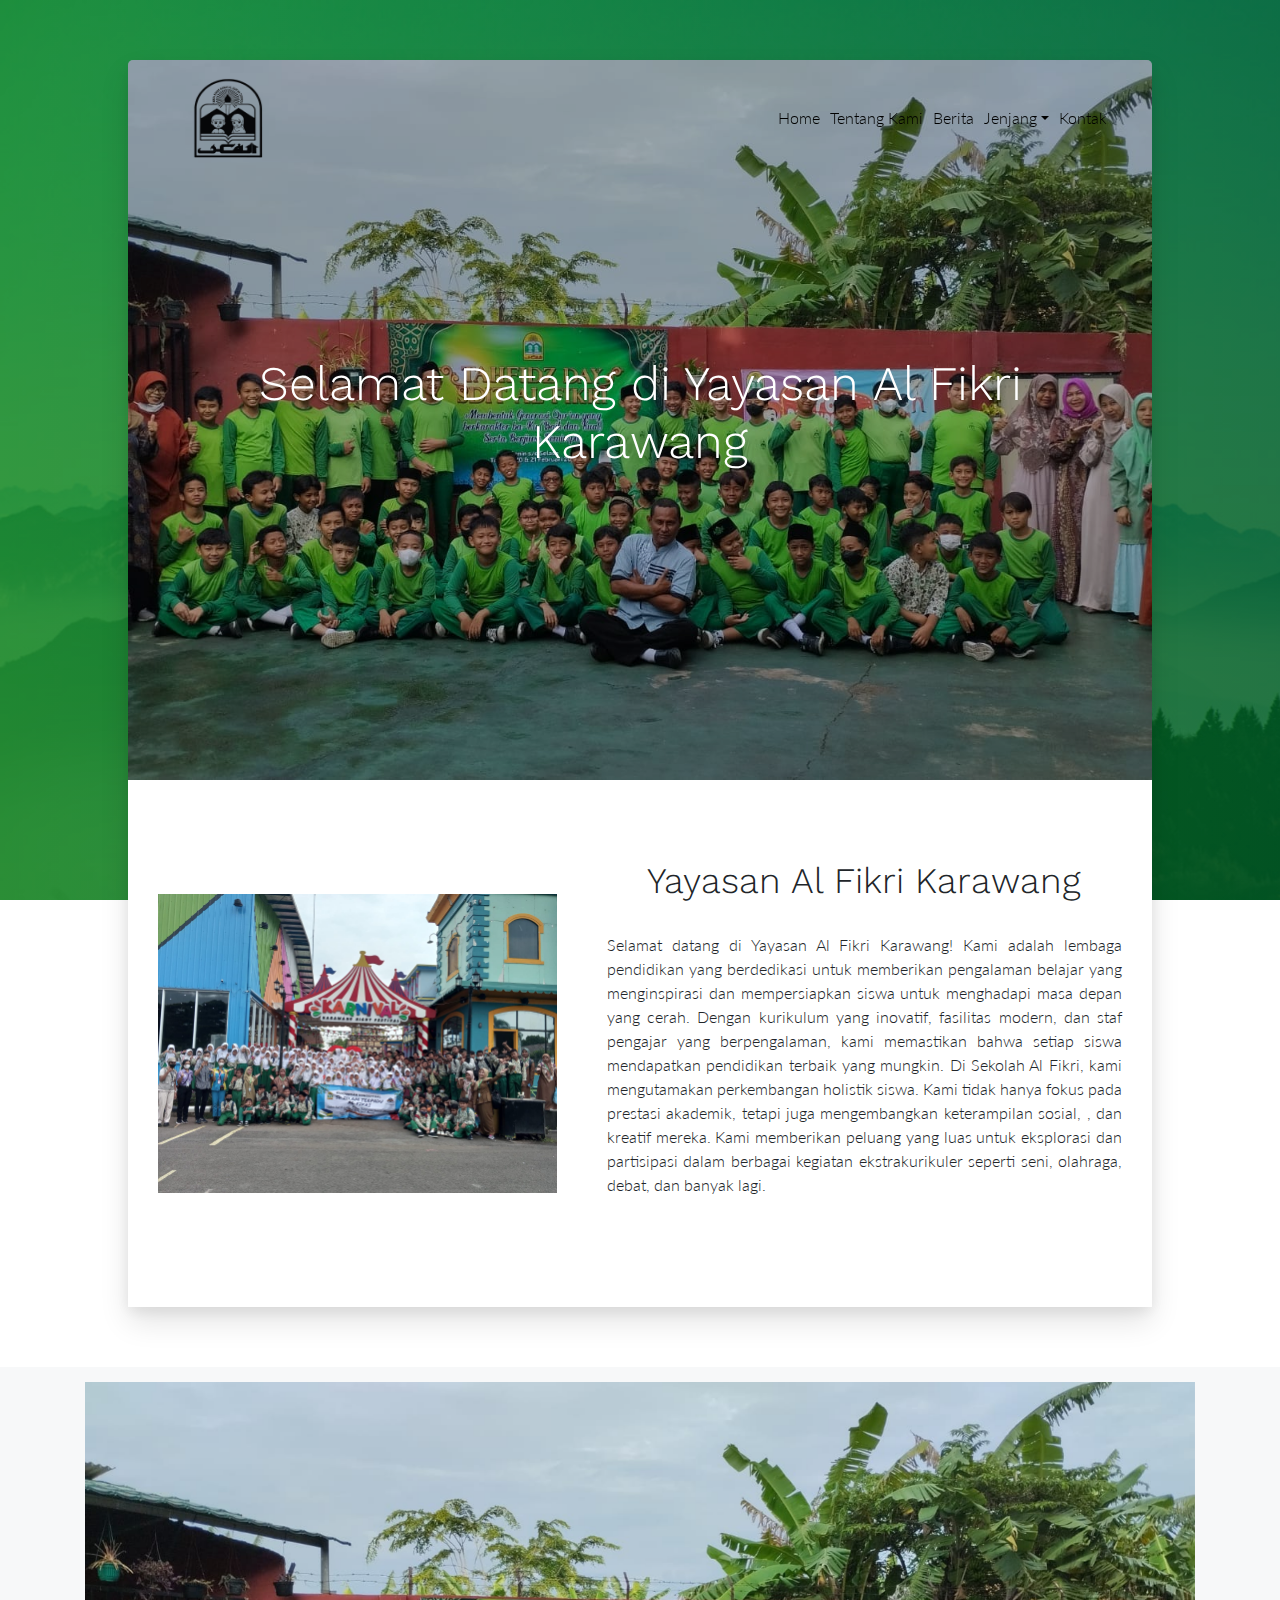
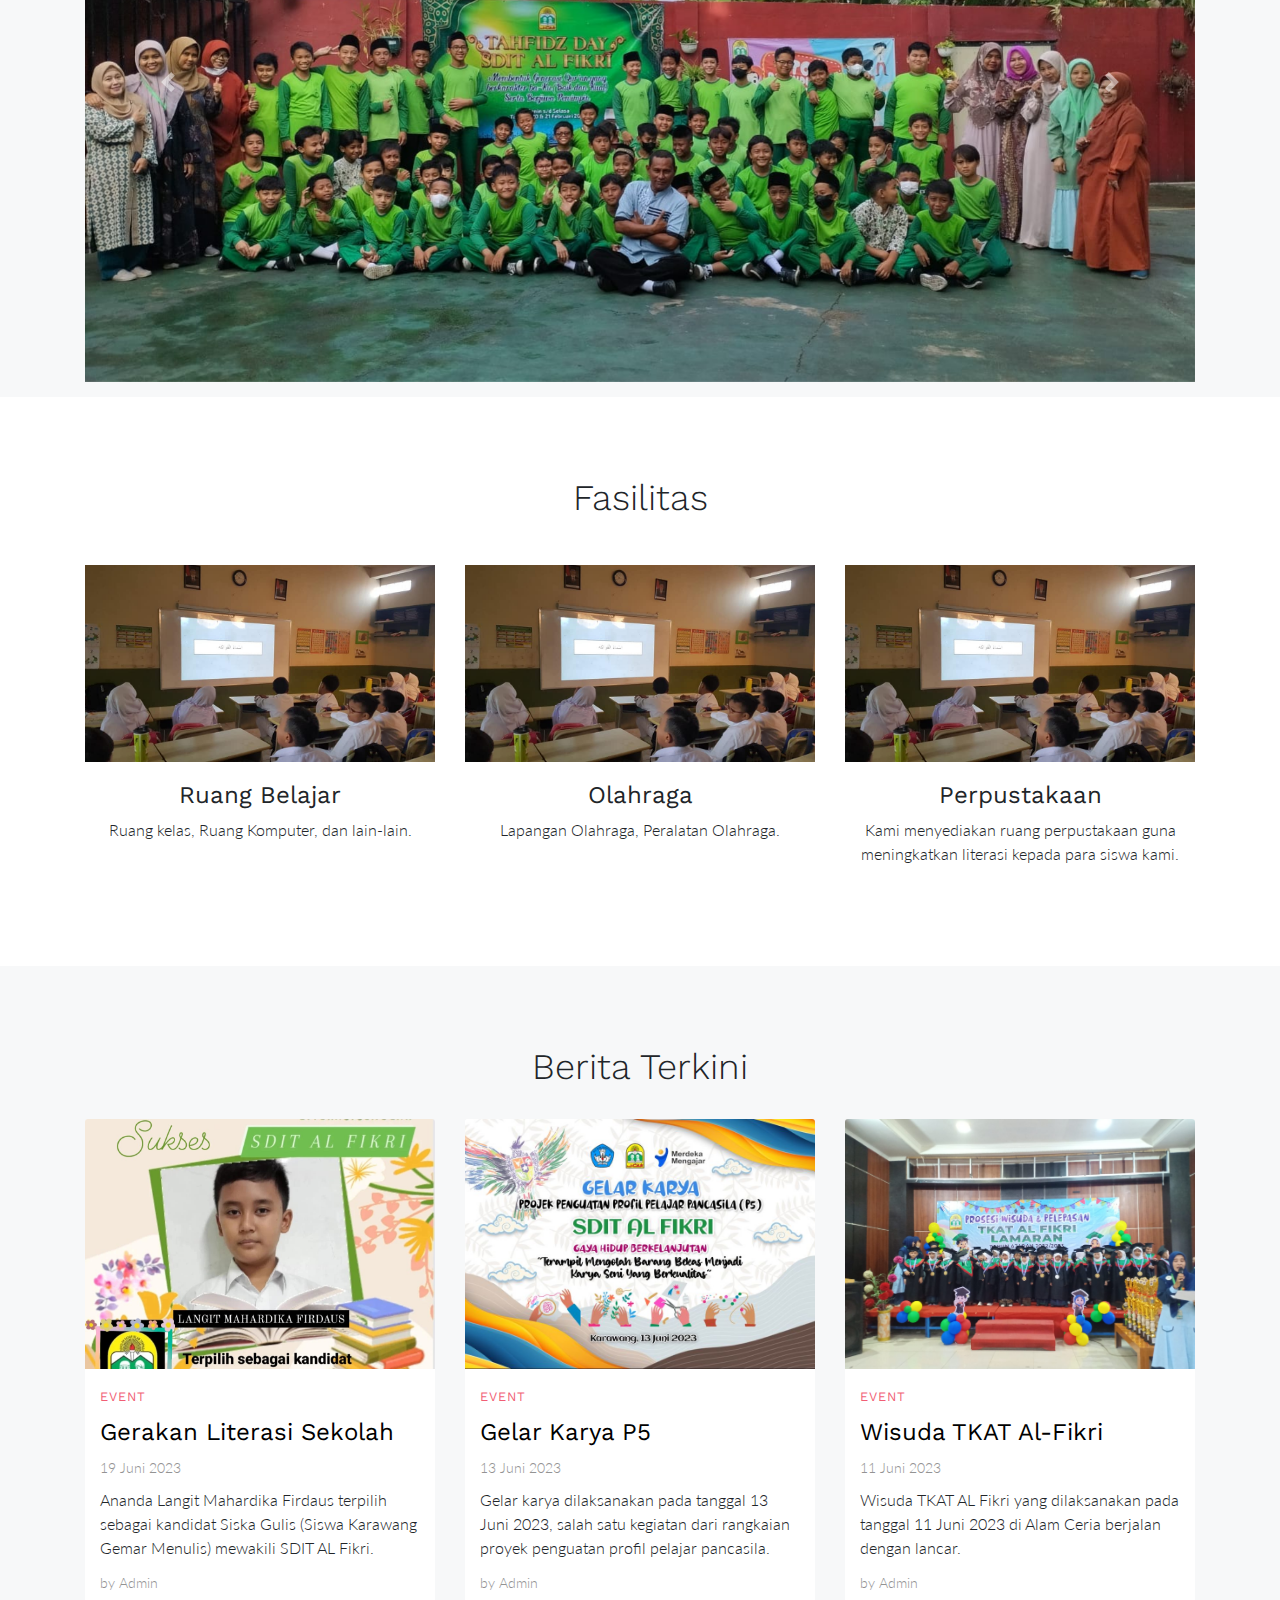
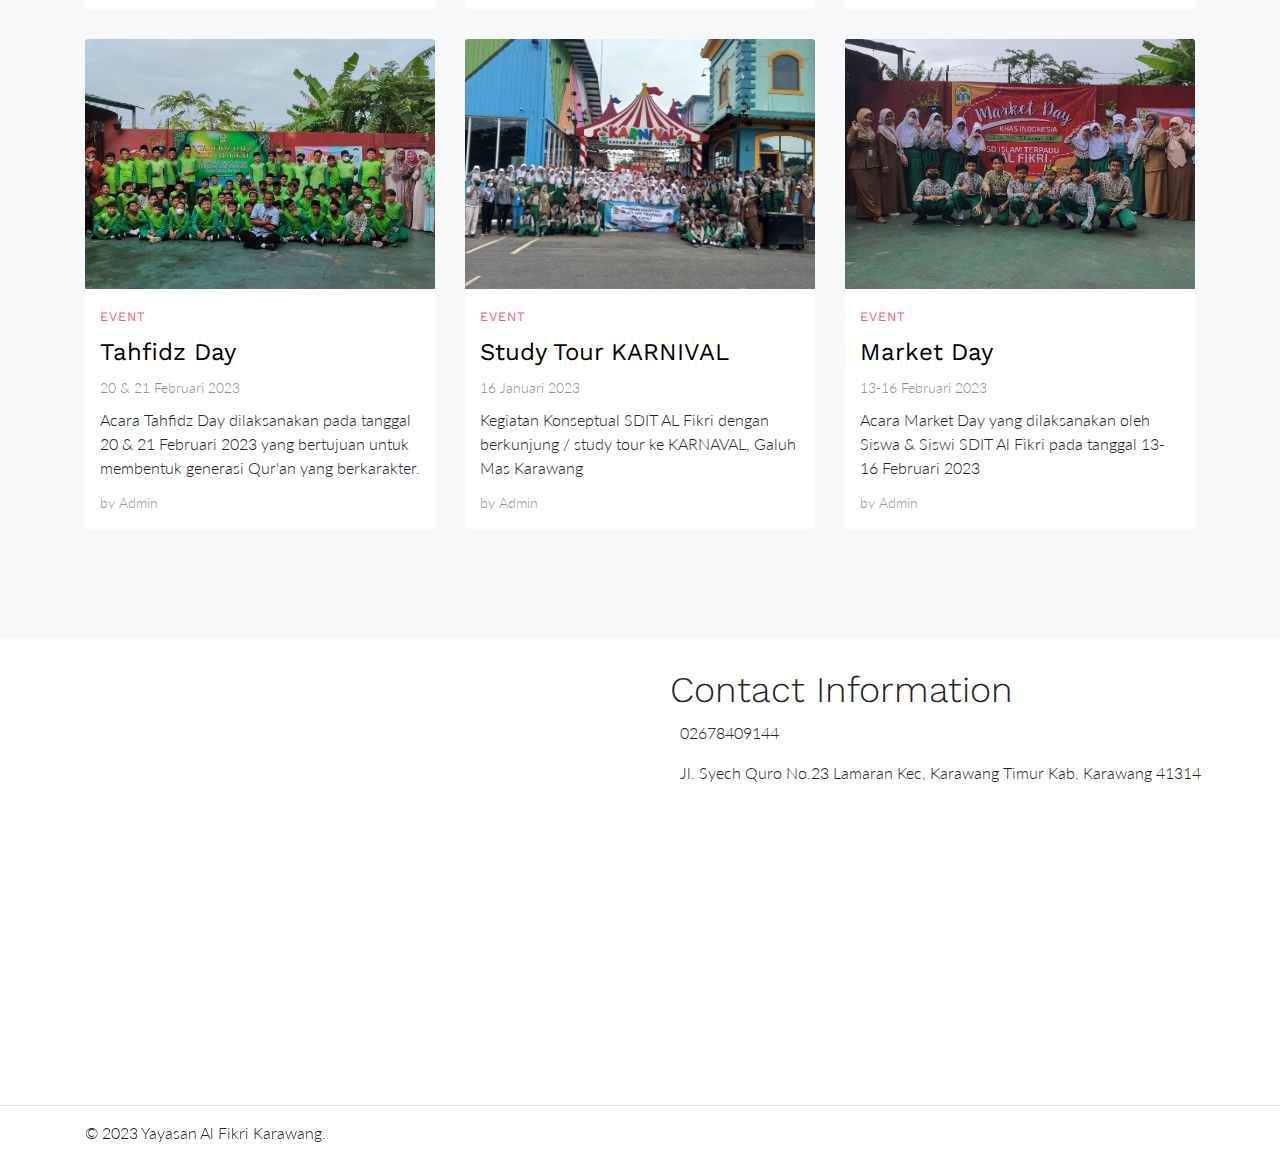
==== commit 6186dcc1: "commit" ====
--- a/index.html
+++ b/index.html
@@ -51,17 +51,17 @@
                 <li class="nav-item">
                     <a class="nav-link" href="#gtco-who-we-are">Tentang Kami</a>
                 </li>
-                <li class="nav-item">
-                    <a class="nav-link" href=".fasilitas">Fasilitas</a>
-                </li>
+                <!-- <li class="nav-item">
+                    <a class="nav-link" href="#gtco-features">Fasilitas</a>
+                </li> -->
                 <li class="nav-item">
                     <a class="nav-link" href="#gtco-blog">Berita</a>
                 </li>
                 <li class="nav-item dropdown">
                     <a class="nav-link dropdown-toggle" data-toggle="dropdown" href="#" role="button" aria-haspopup="true" aria-expanded="false">Jenjang</a>
                     <div class="dropdown-menu">
-                      <a class="dropdown-item" href="tkat.html">TKAT</a>
-                      <a class="dropdown-item" href="sdit.html">SDIT</a>
+                      <a class="dropdown-item" href="/">TKAT</a>
+                      <a class="dropdown-item" href="/">SDIT</a>
                       <!-- <a class="dropdown-item" href="#">Something else here</a>
                       <div class="dropdown-divider"></div>
                       <a class="dropdown-item" href="#">Separated link</a>
@@ -182,10 +182,11 @@
                 <img class="d-block w-100" src="/img/Asset-1.jpg" alt="First slide">
             </div>
             <div class="carousel-item">
-                <img class="d-block w-100" src="/img/Asset-ge.jpg" alt="Second slide">
+                <img class="d-block w-100" src="/img/Asset-2.jpg" alt="Second slide">
             </div>
             <div class="carousel-item">
-            <img class="d-block w-100" src="/img/Asset-3.jpg" alt="Third slide">
+                <img class="d-block w-100" src="/img/Asset-3.jpg" alt="Third slide">
+            </div>
             <div class="carousel-item">
                 <img class="d-block w-100" src="/img/gelarkarya-1.jpg" alt="Fourth slide">
             </div>
@@ -197,7 +198,6 @@
             </div>
             <div class="carousel-item">
                 <img class="d-block w-100" src="/img/gelarkarya-5.jpg" alt="Seventh slide">
-            </div>
             </div>
             </div>
             <a class="carousel-control-prev" href="#carouselExampleIndicators" role="button" data-slide="prev">
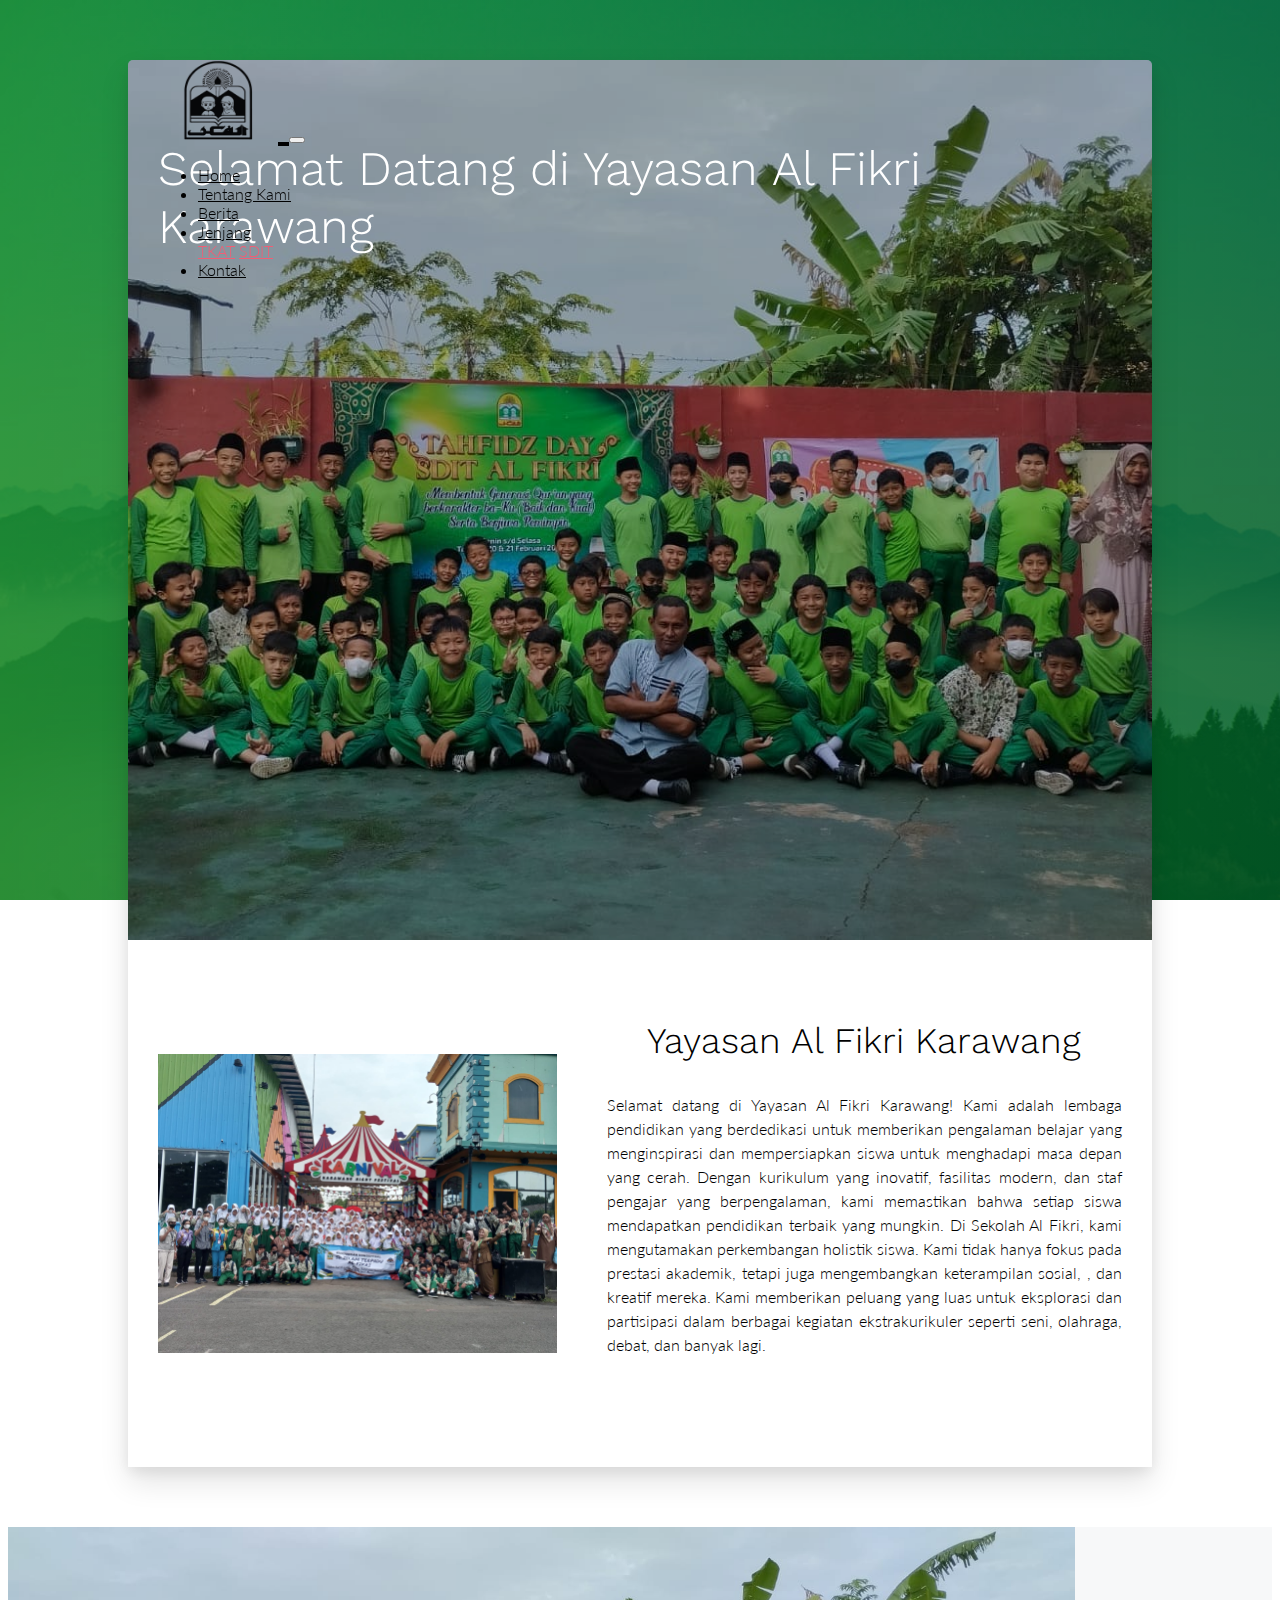
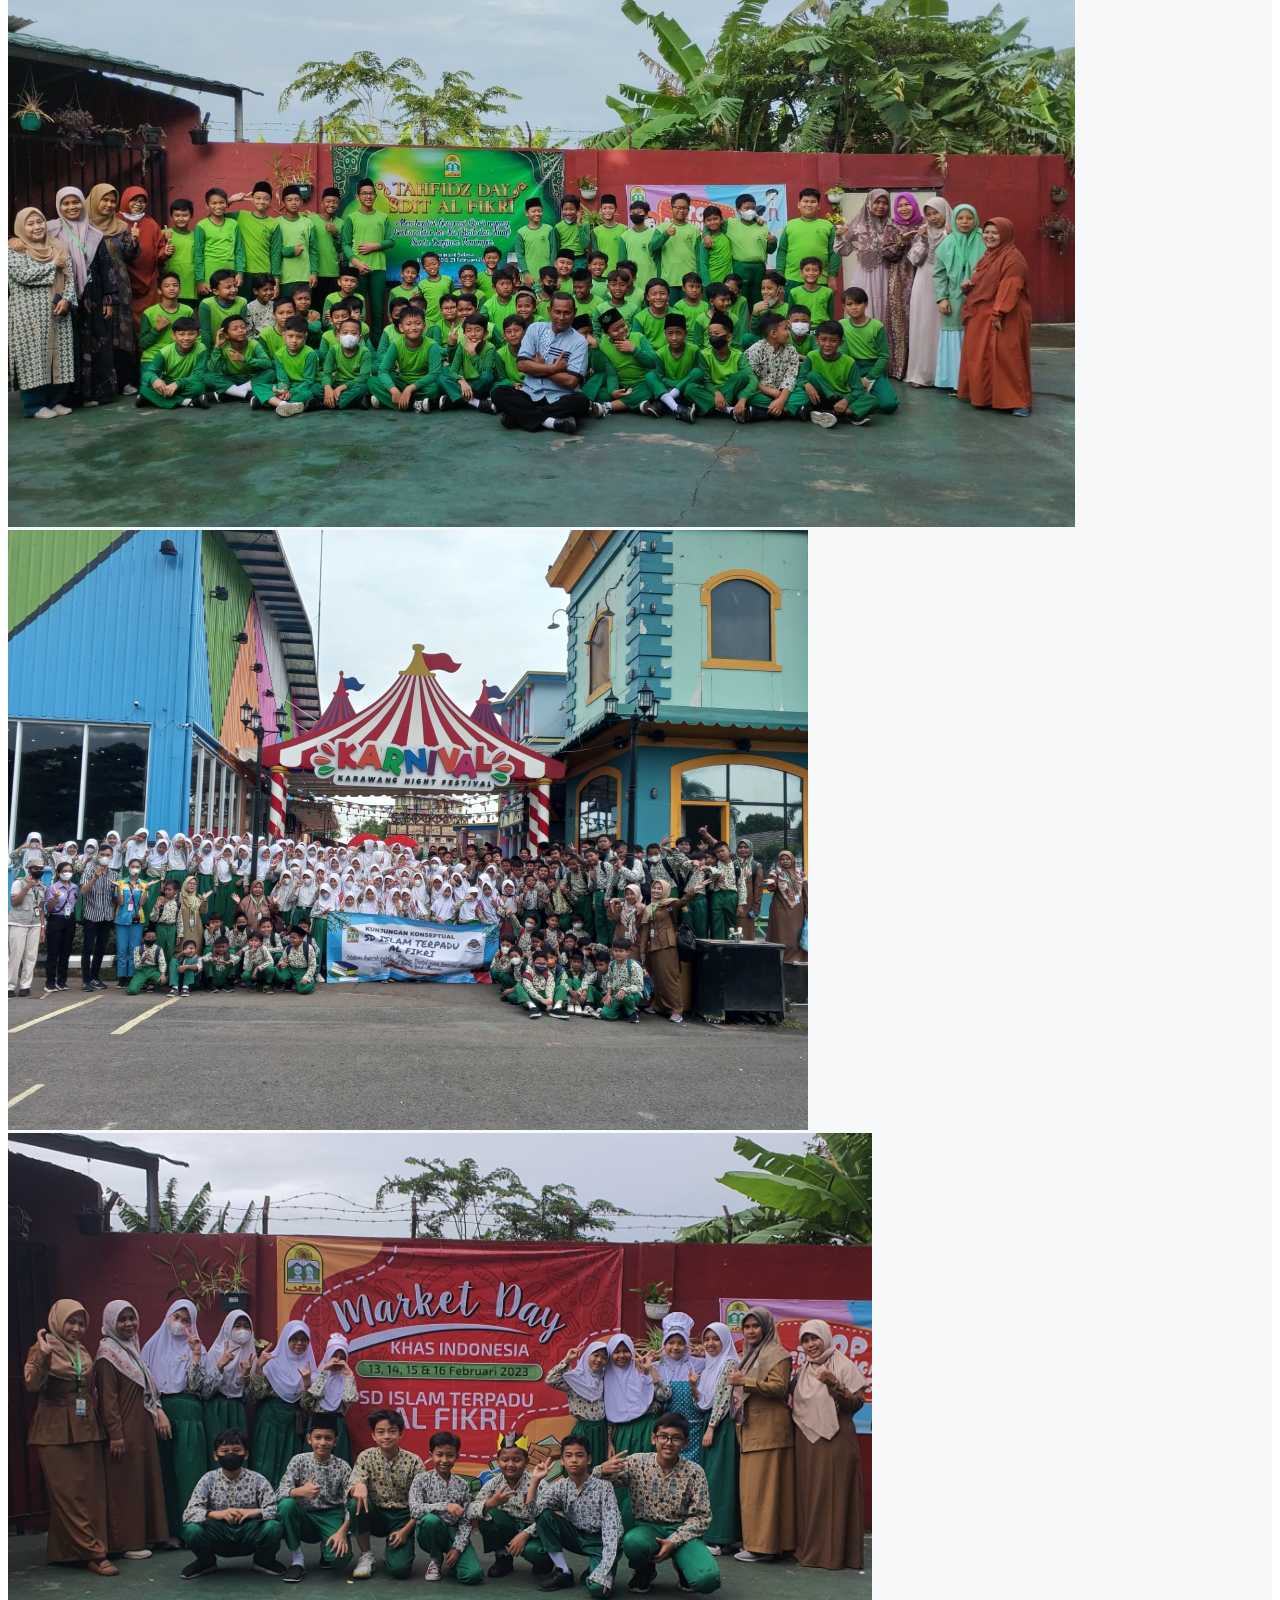
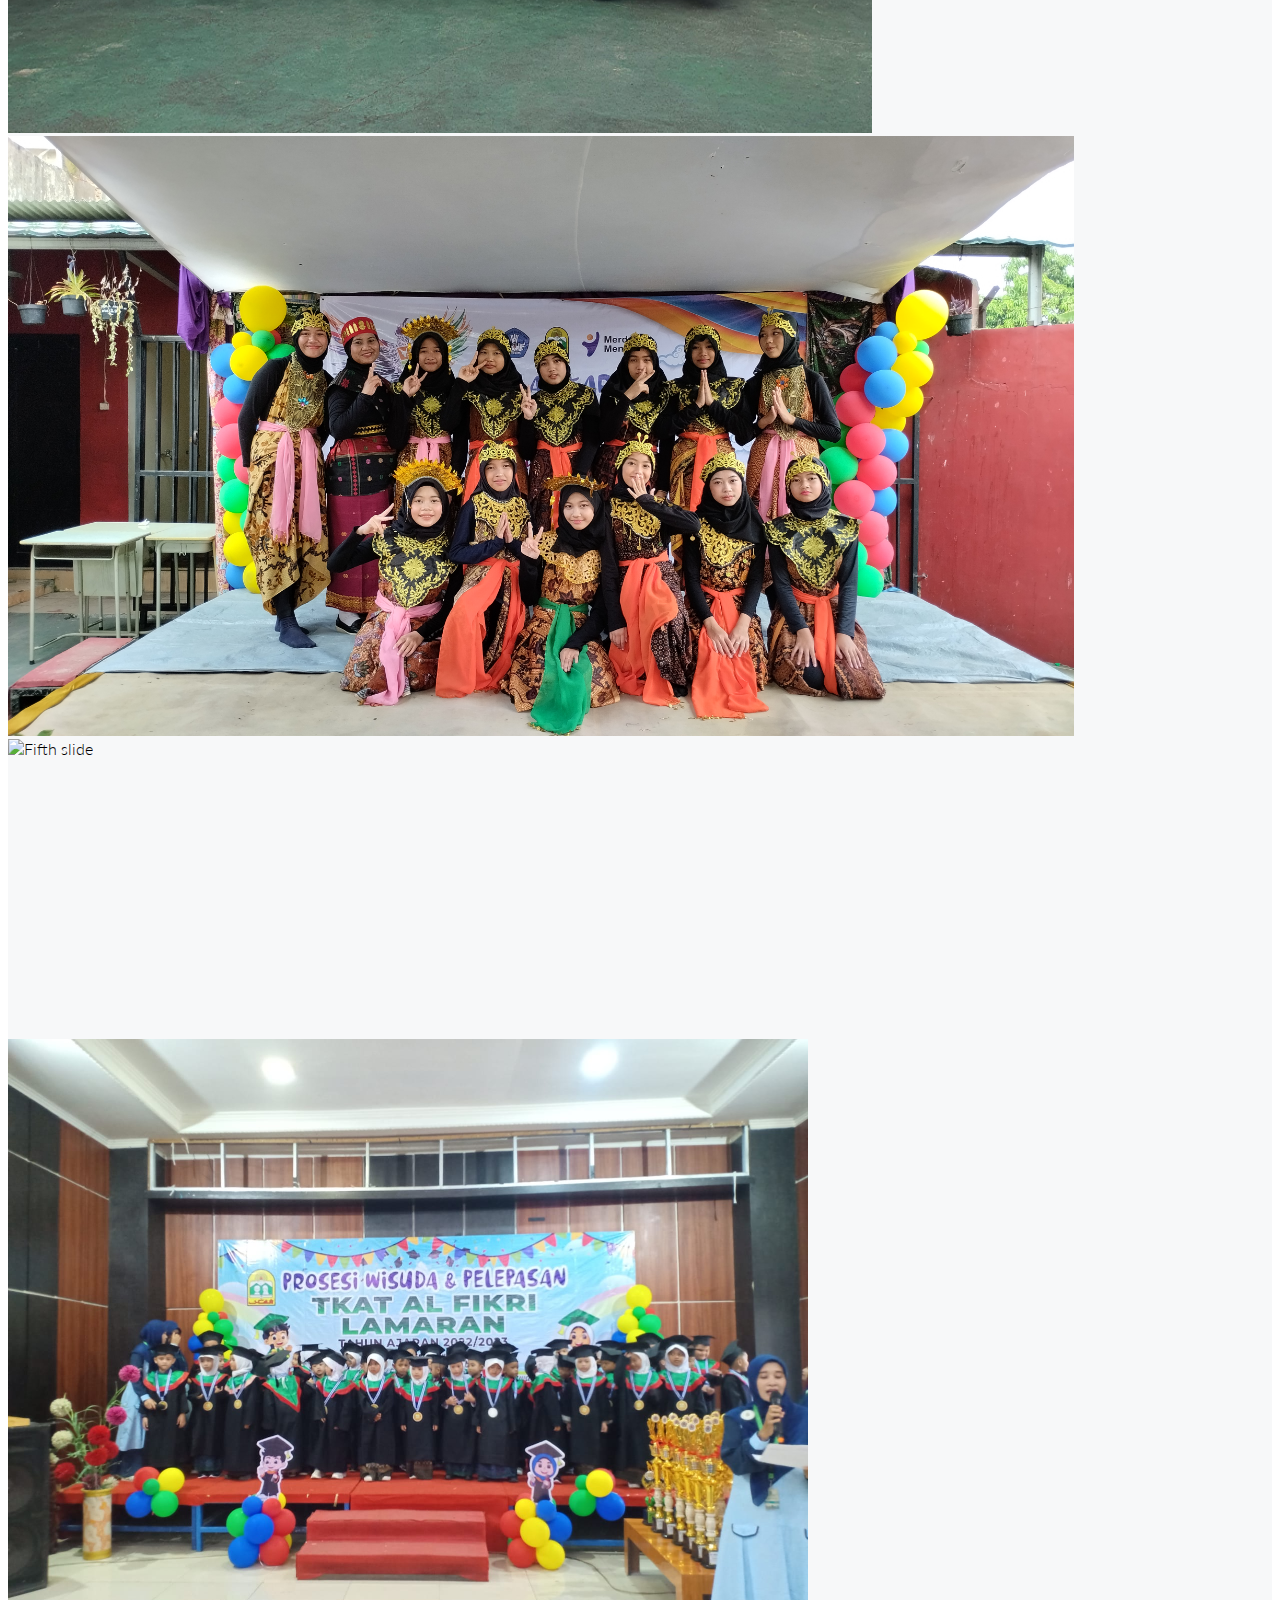
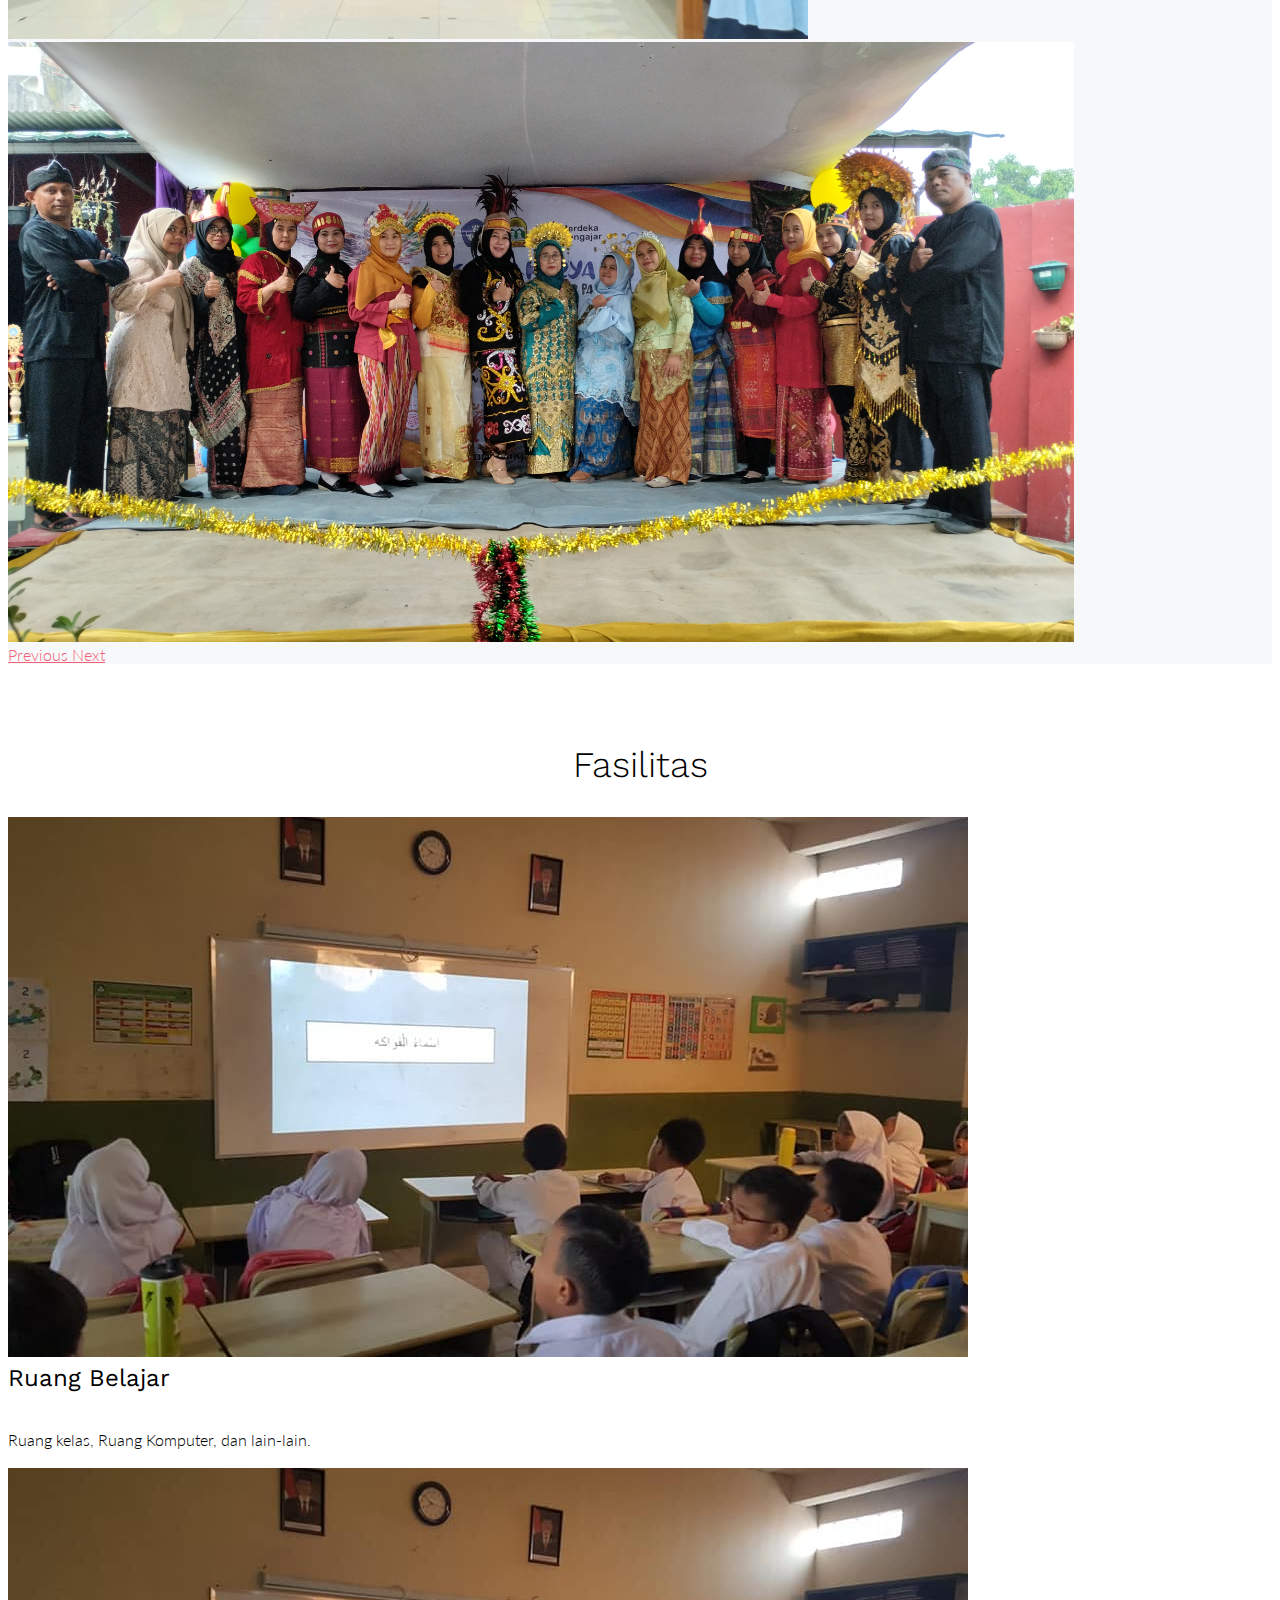
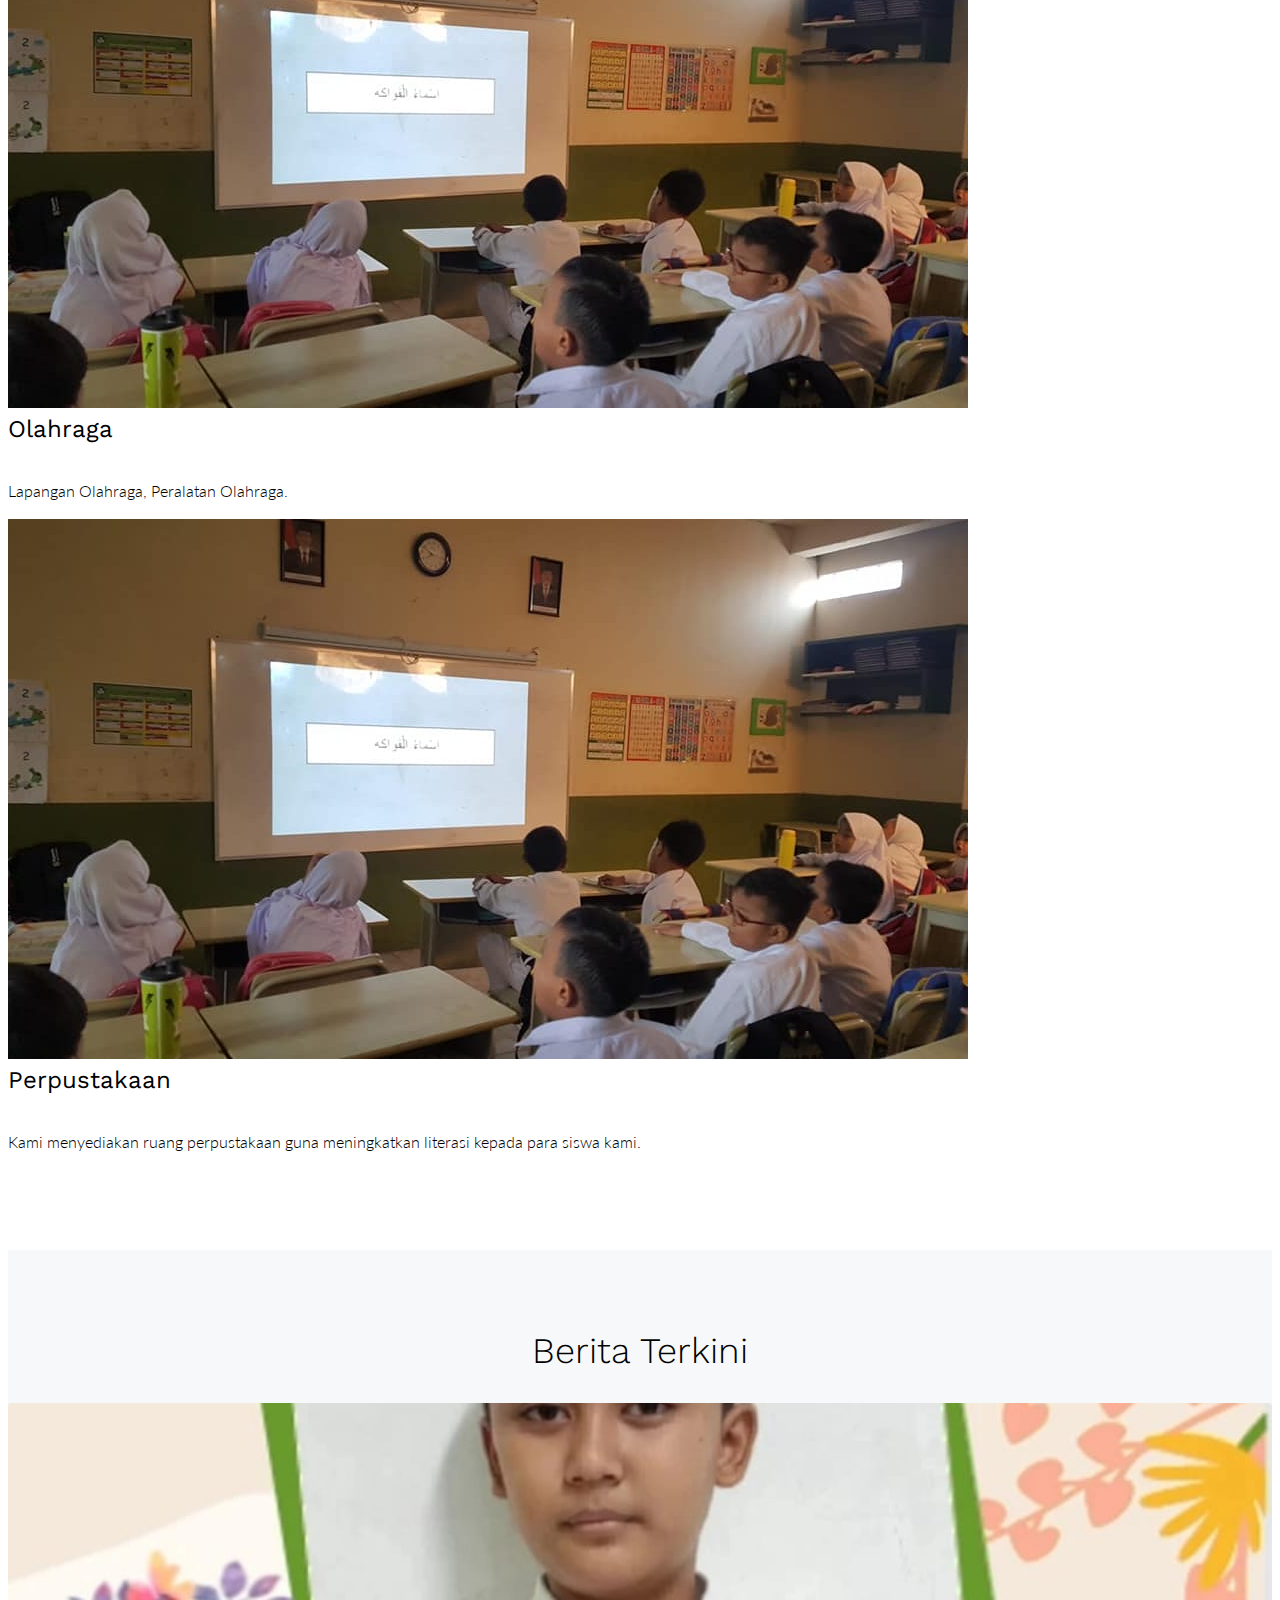
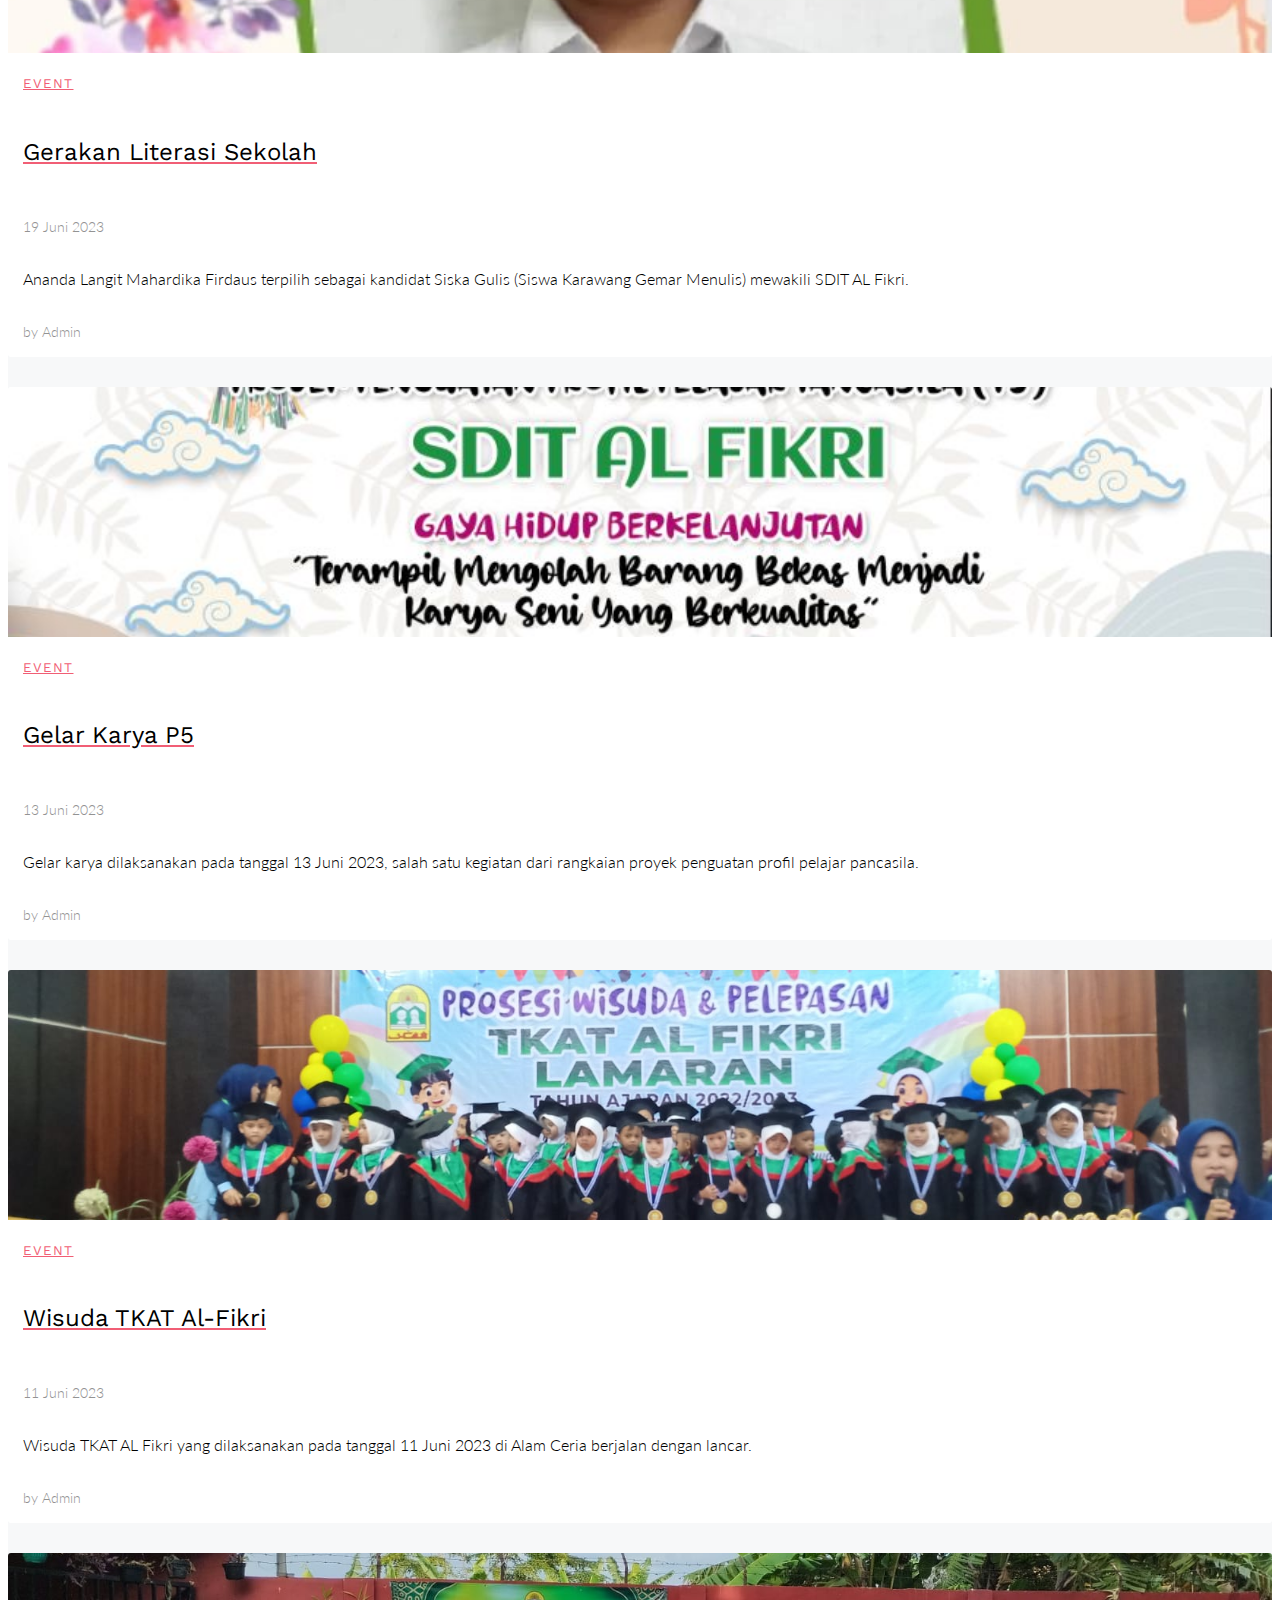
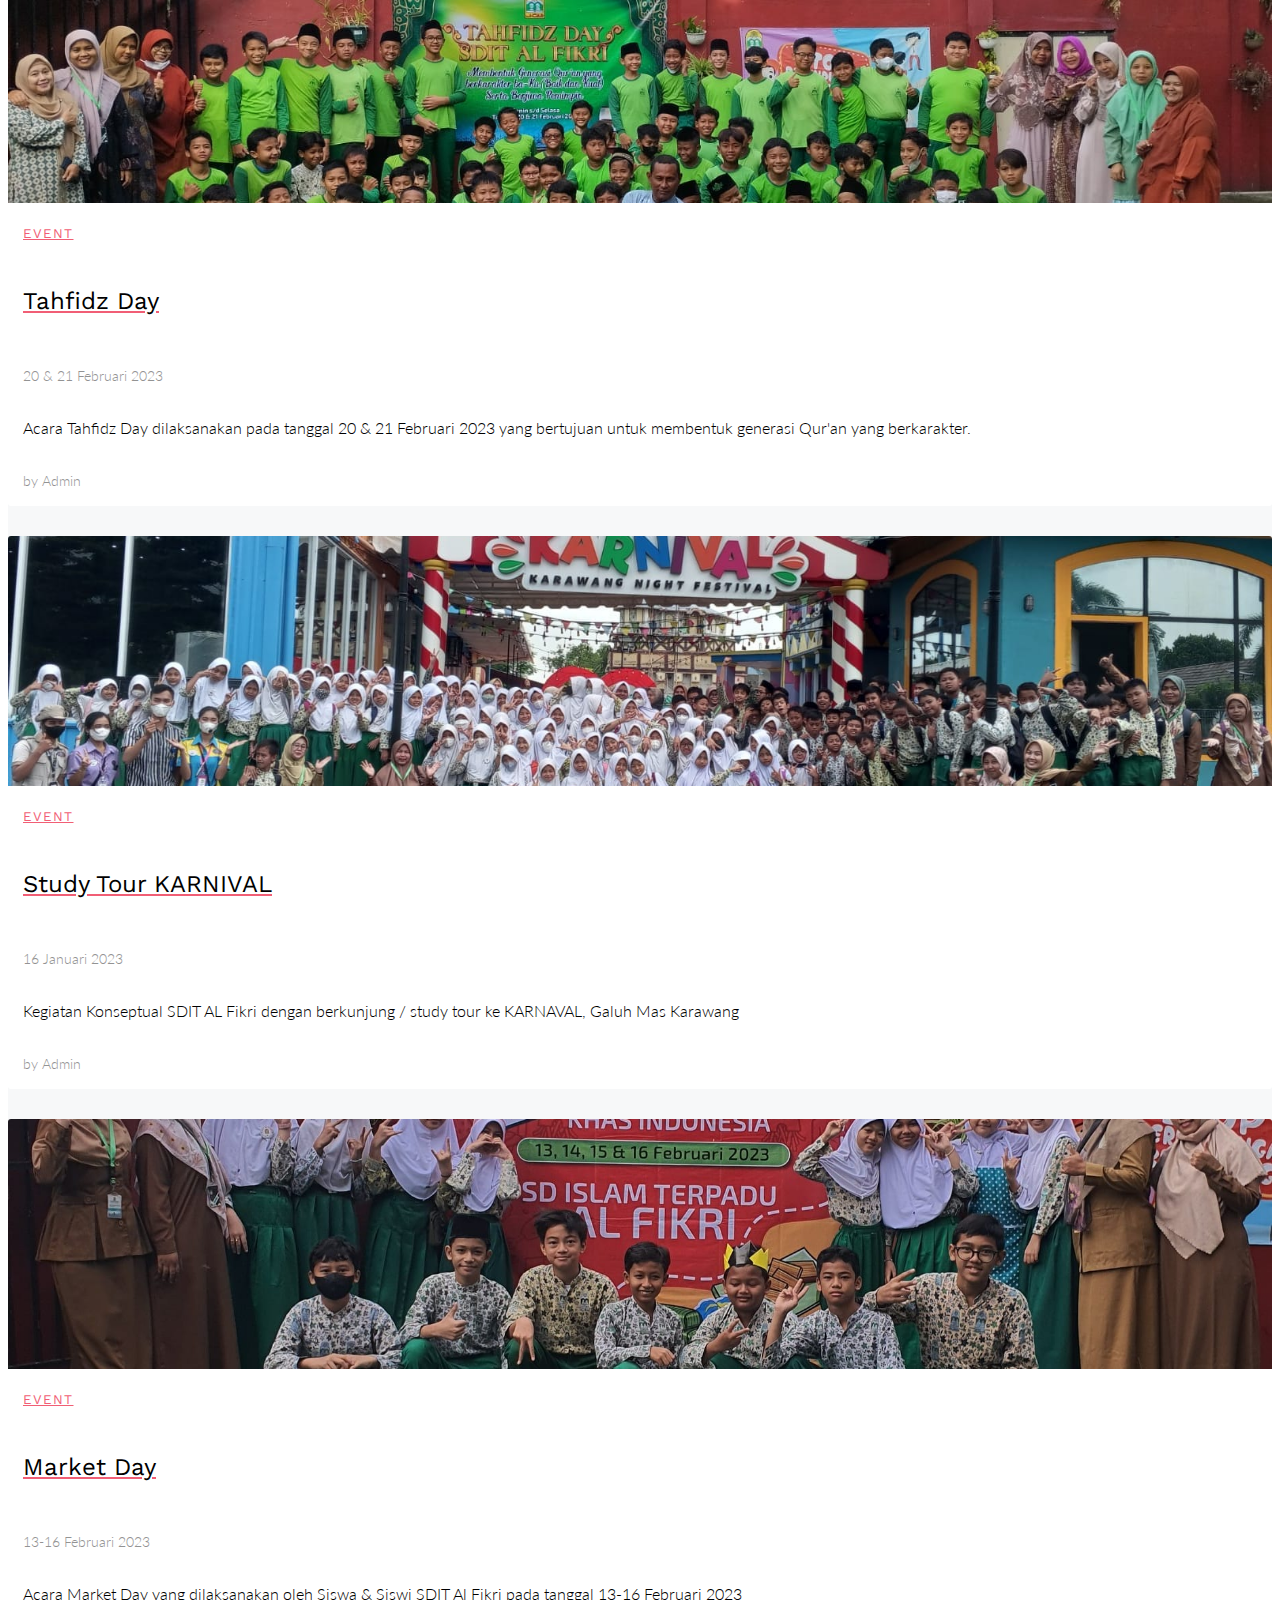
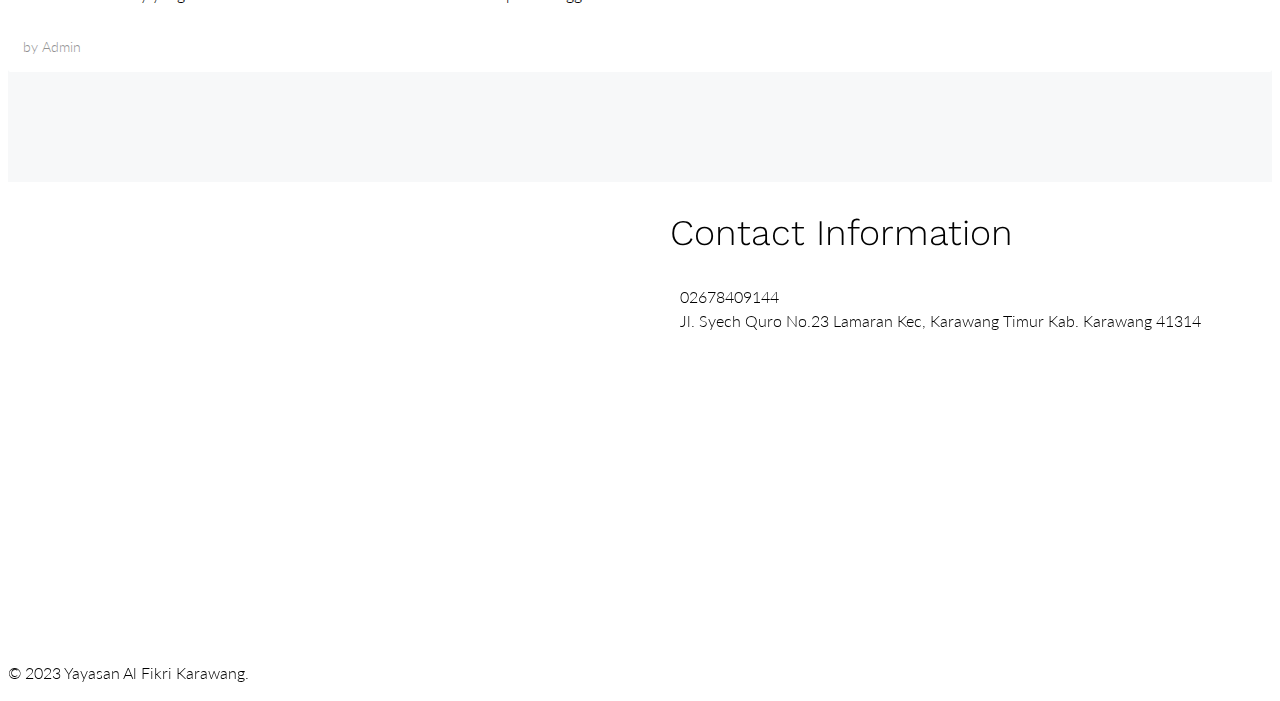
==== commit 0ebb60b1: "commit" ====
--- a/index.html
+++ b/index.html
@@ -13,9 +13,10 @@
     <meta name="description" content="Core HTML Project">
     <meta name="viewport" content="width=device-width, initial-scale=1, shrink-to-fit=no">
     <link rel="icon" href="img/Logo.png">
+    <link rel="stylesheet" href="https://cdn.jsdelivr.net/npm/bootstrap@4.1.3/dist/css/bootstrap.min.css" integrity="sha384-MCw98/SFnGE8fJT3GXwEOngsV7Zt27NXFoaoApmYm81iuXoPkFOJwJ8ERdknLPMO" crossorigin="anonymous">
 
     <!-- External CSS -->
-    <link rel="stylesheet" href="vendor/bootstrap/bootstrap.min.css">
+    <!-- <link rel="stylesheet" href="vendor/bootstrap/bootstrap.min.css"> -->
     <link rel="stylesheet" href="vendor/select2/select2.min.css">
     <link rel="stylesheet" href="vendor/owlcarousel/owl.carousel.min.css">
     <link rel="stylesheet" href="vendor/lightcase/lightcase.css">
@@ -996,5 +997,9 @@
 	<!-- Main JS -->
 	<script src="js/app.min.js "></script>
 	<script src="//localhost:35729/livereload.js"></script>
+
+    <script src="https://code.jquery.com/jquery-3.3.1.slim.min.js" integrity="sha384-q8i/X+965DzO0rT7abK41JStQIAqVgRVzpbzo5smXKp4YfRvH+8abtTE1Pi6jizo" crossorigin="anonymous"></script>
+    <script src="https://cdn.jsdelivr.net/npm/popper.js@1.14.3/dist/umd/popper.min.js" integrity="sha384-ZMP7rVo3mIykV+2+9J3UJ46jBk0WLaUAdn689aCwoqbBJiSnjAK/l8WvCWPIPm49" crossorigin="anonymous"></script>
+    <script src="https://cdn.jsdelivr.net/npm/bootstrap@4.1.3/dist/js/bootstrap.min.js" integrity="sha384-ChfqqxuZUCnJSK3+MXmPNIyE6ZbWh2IMqE241rYiqJxyMiZ6OW/JmZQ5stwEULTy" crossorigin="anonymous"></script>
 </body>
 </html>
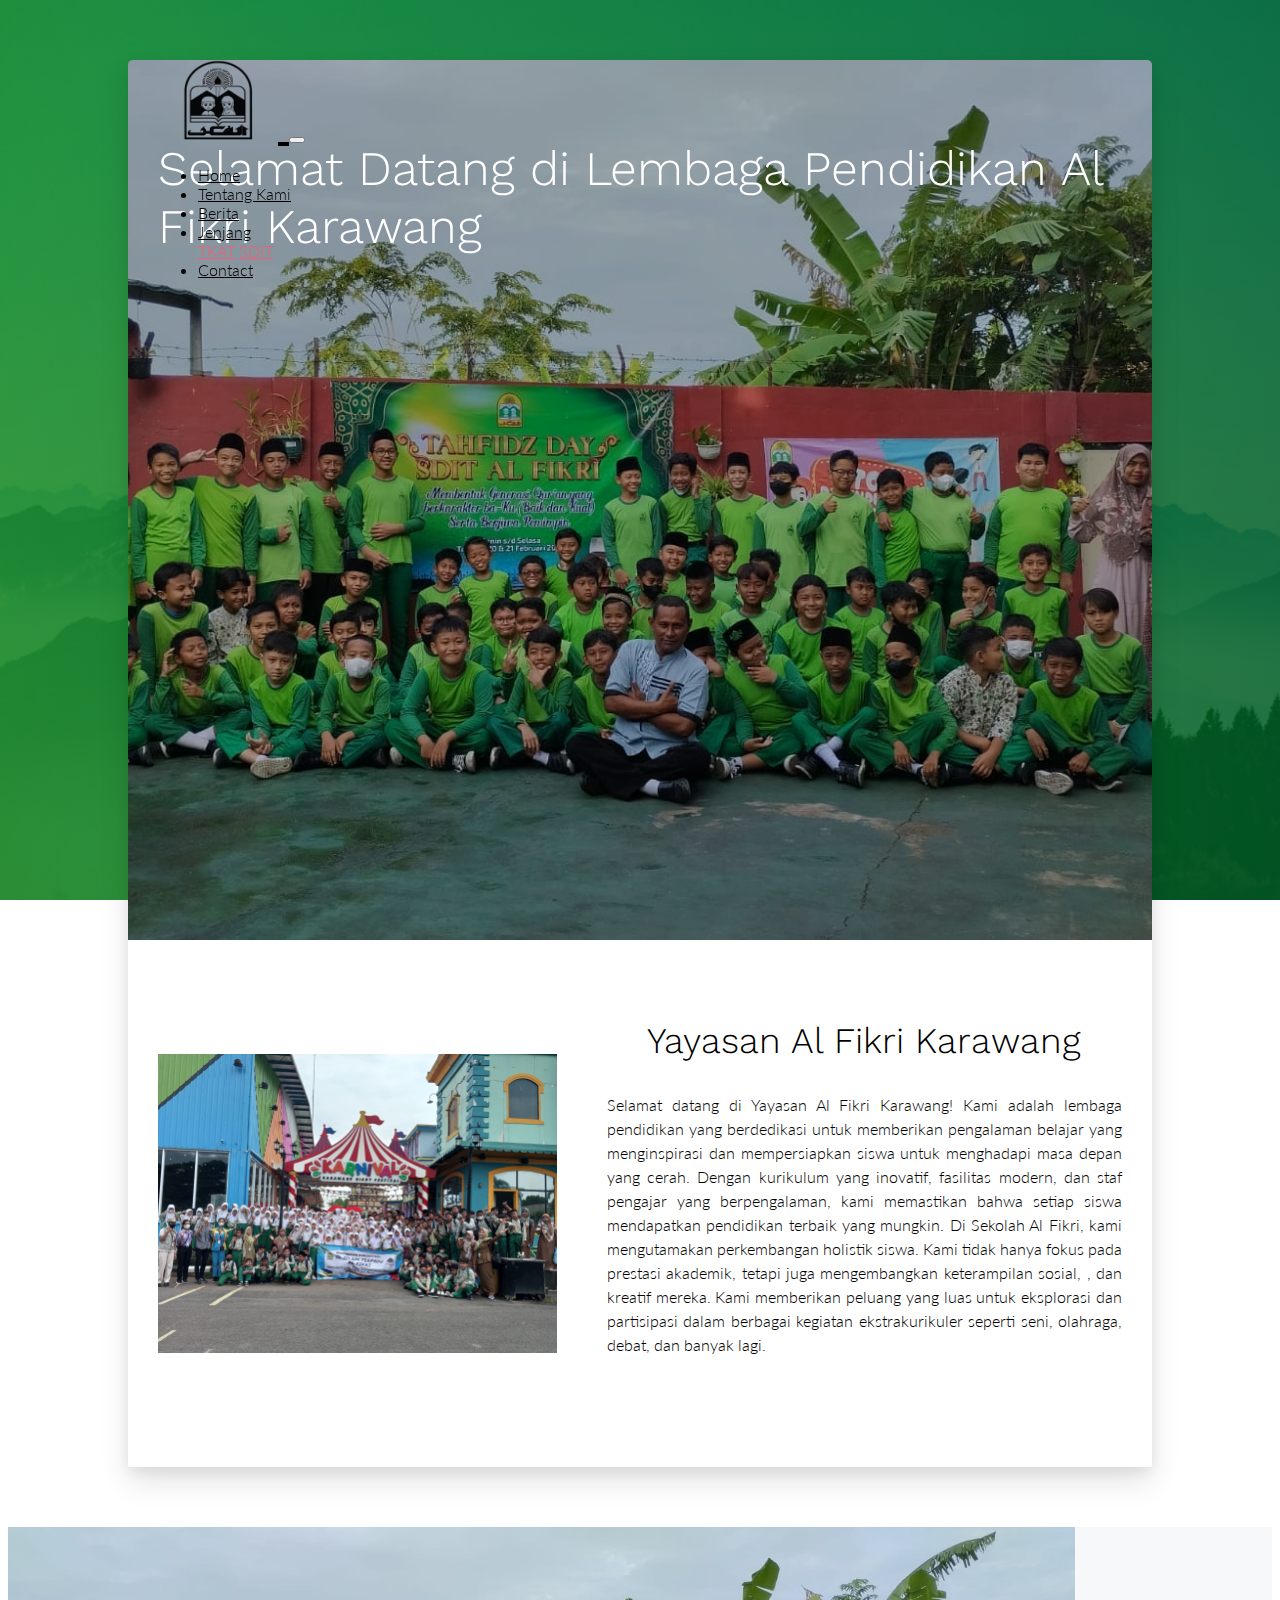
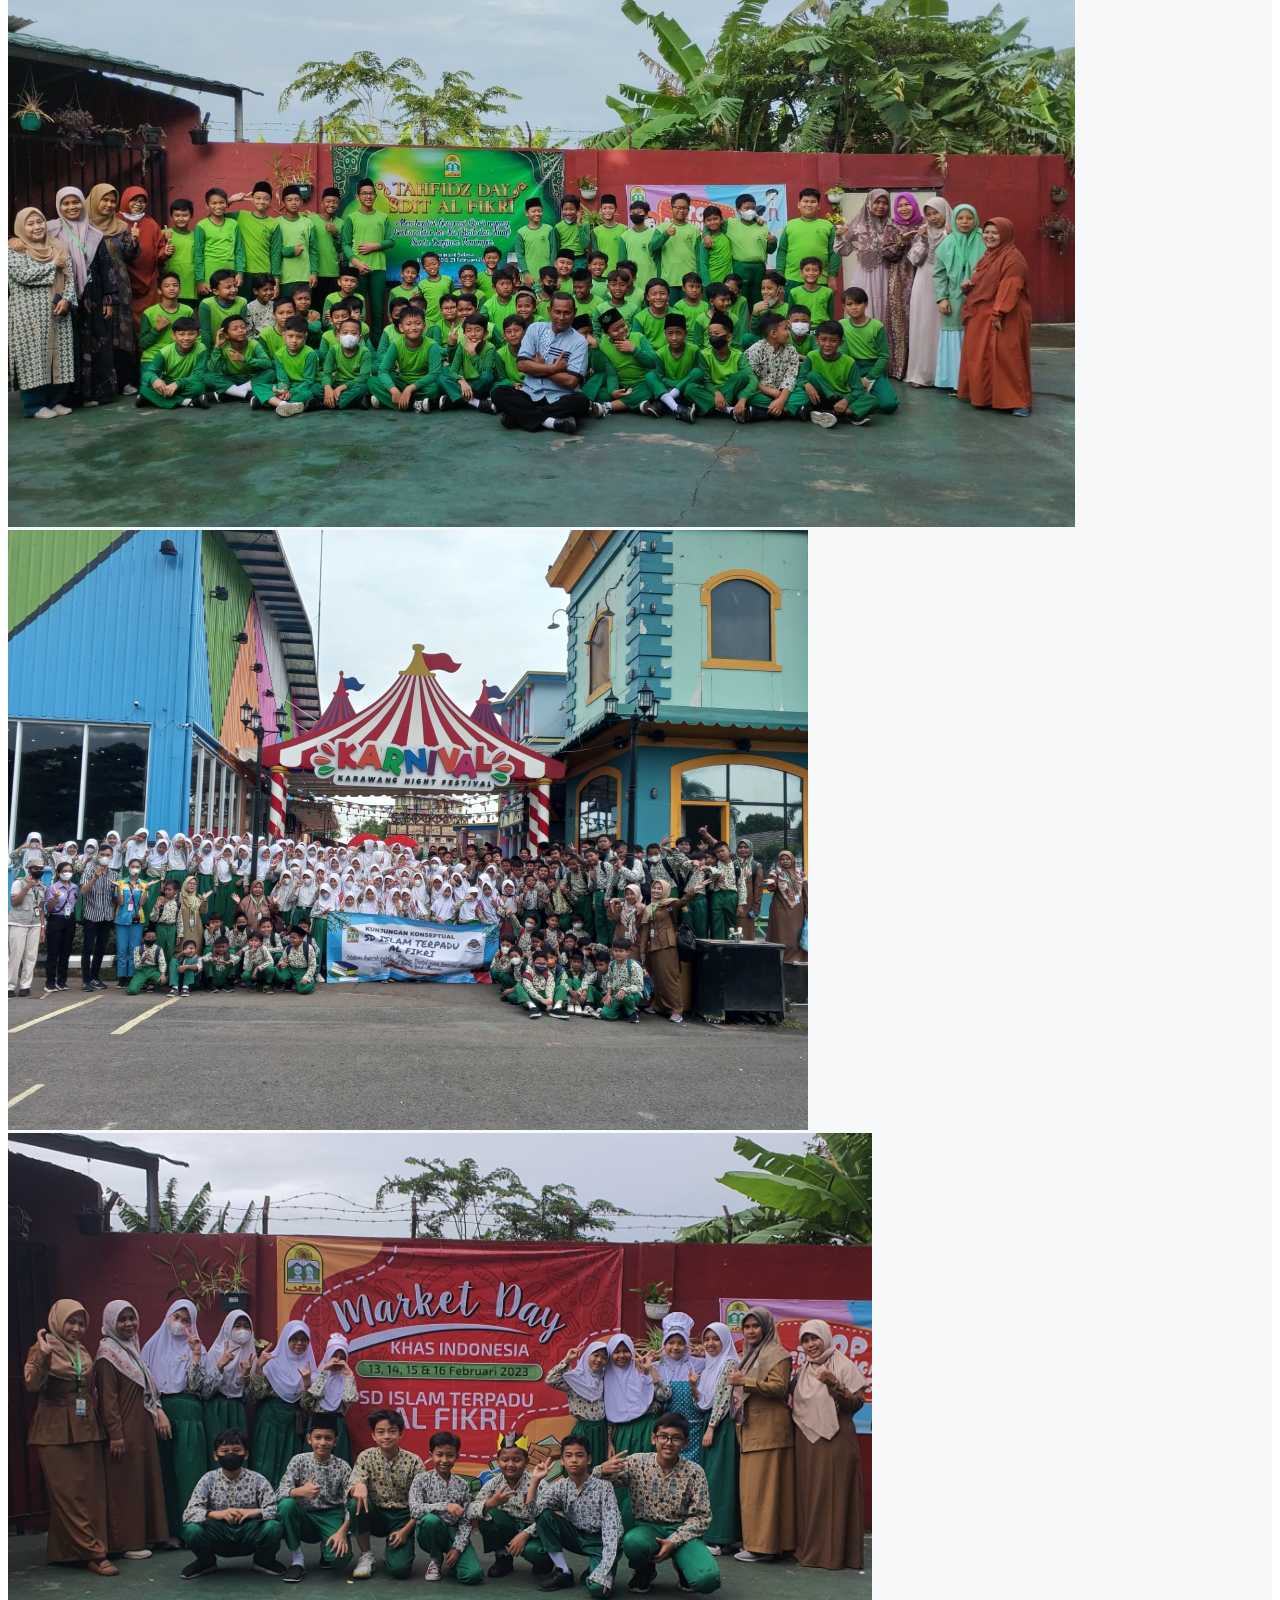
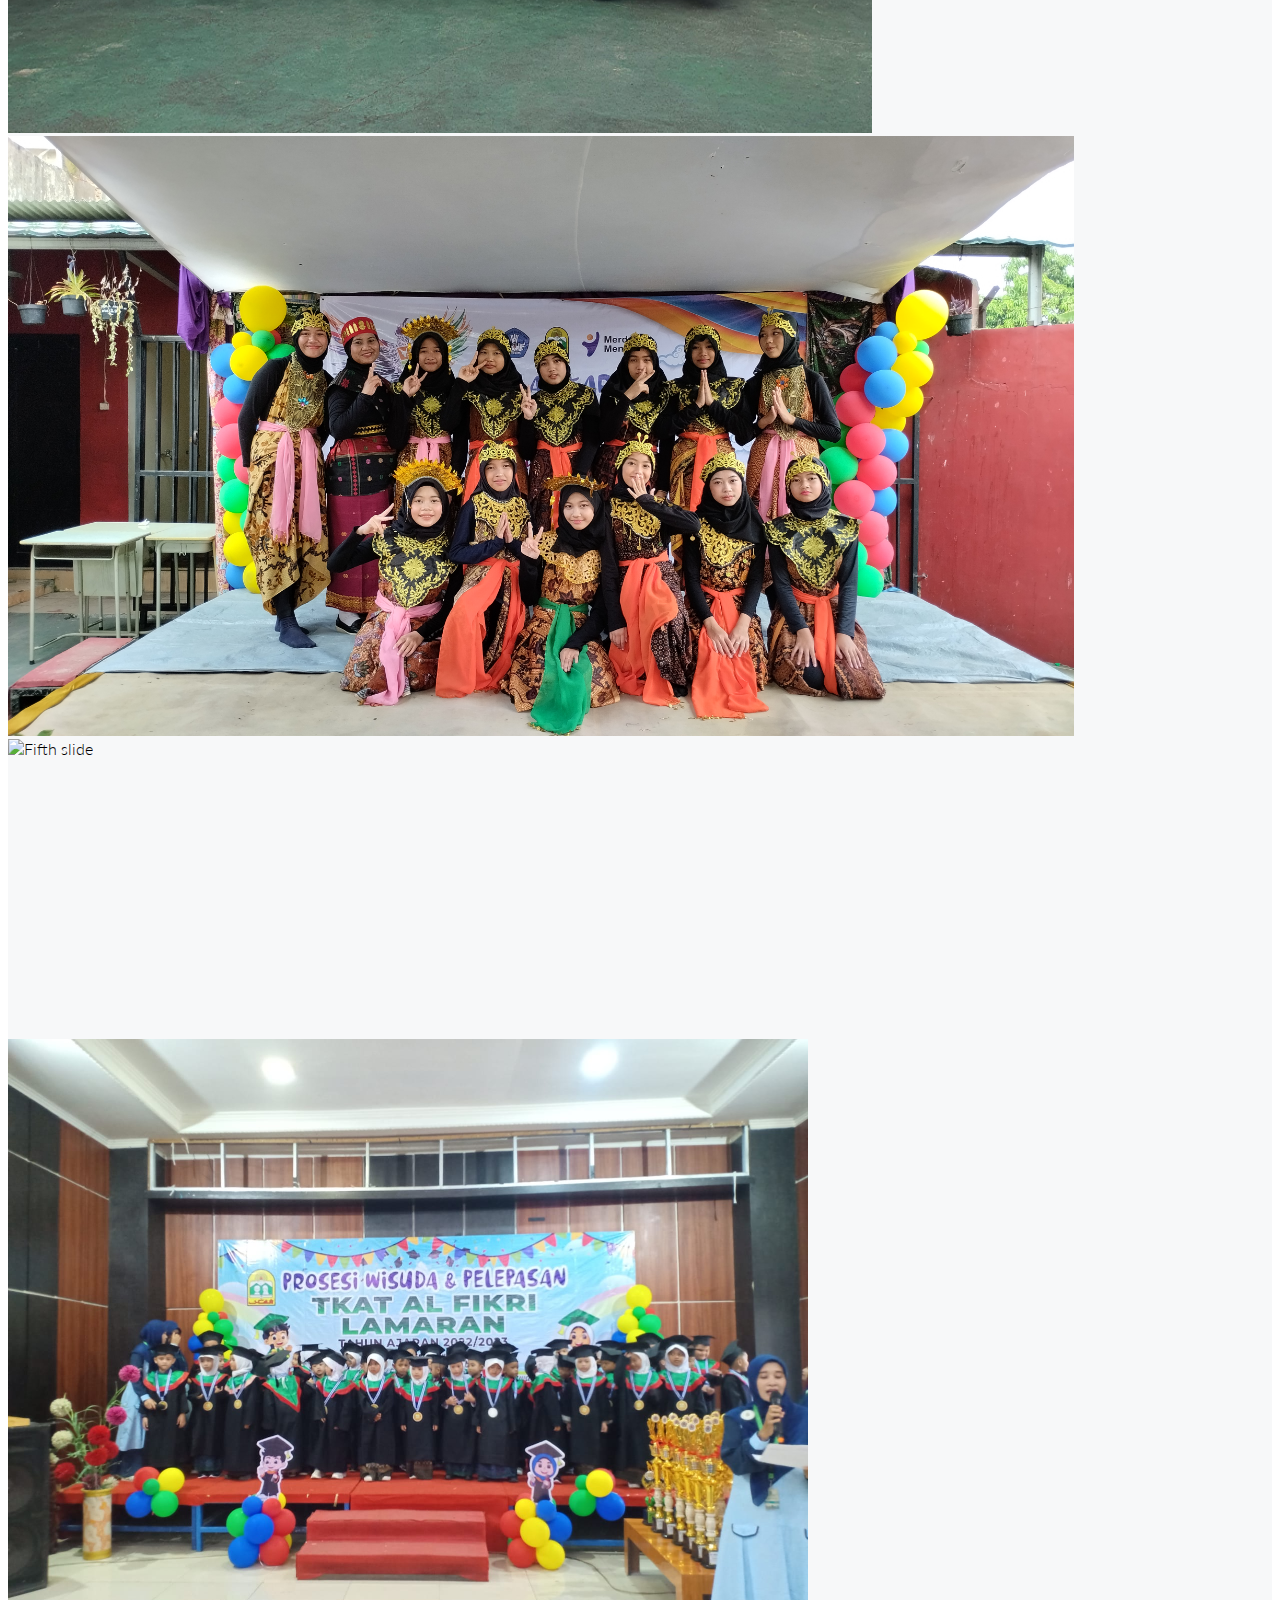
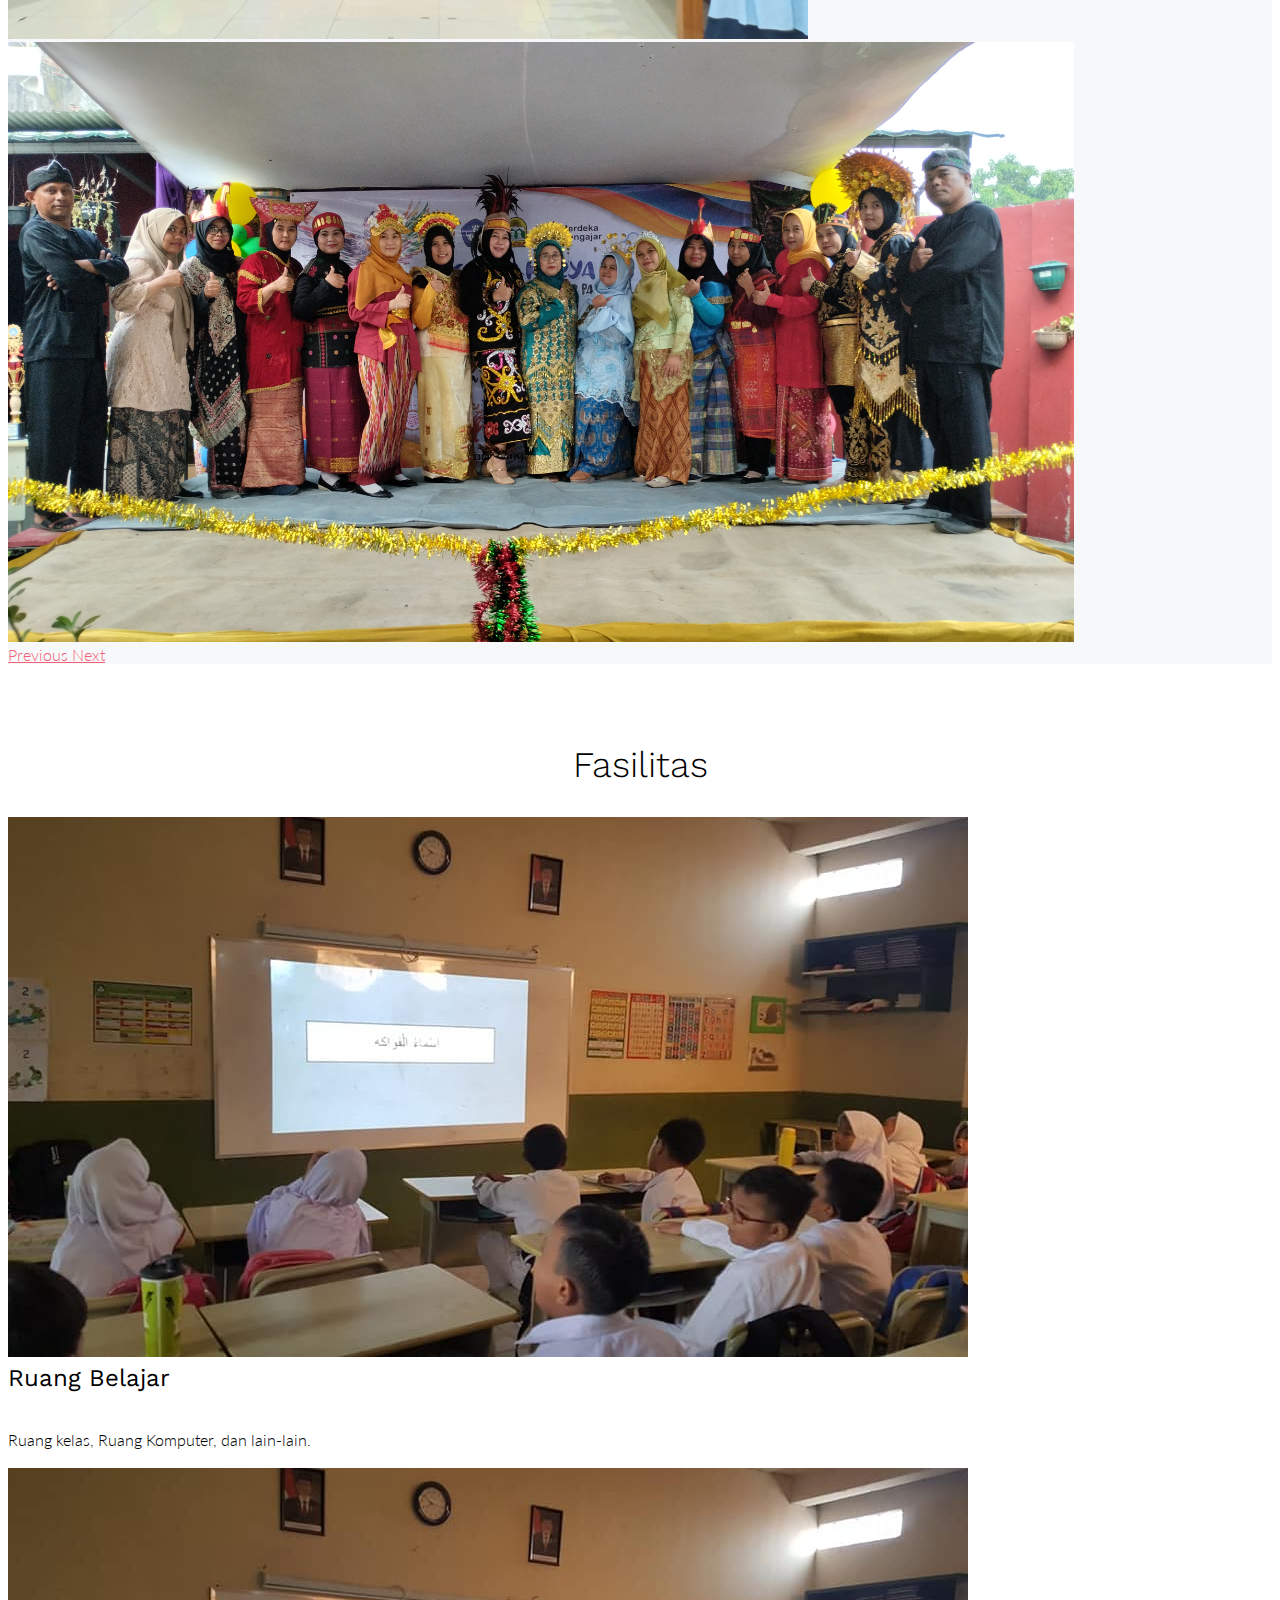
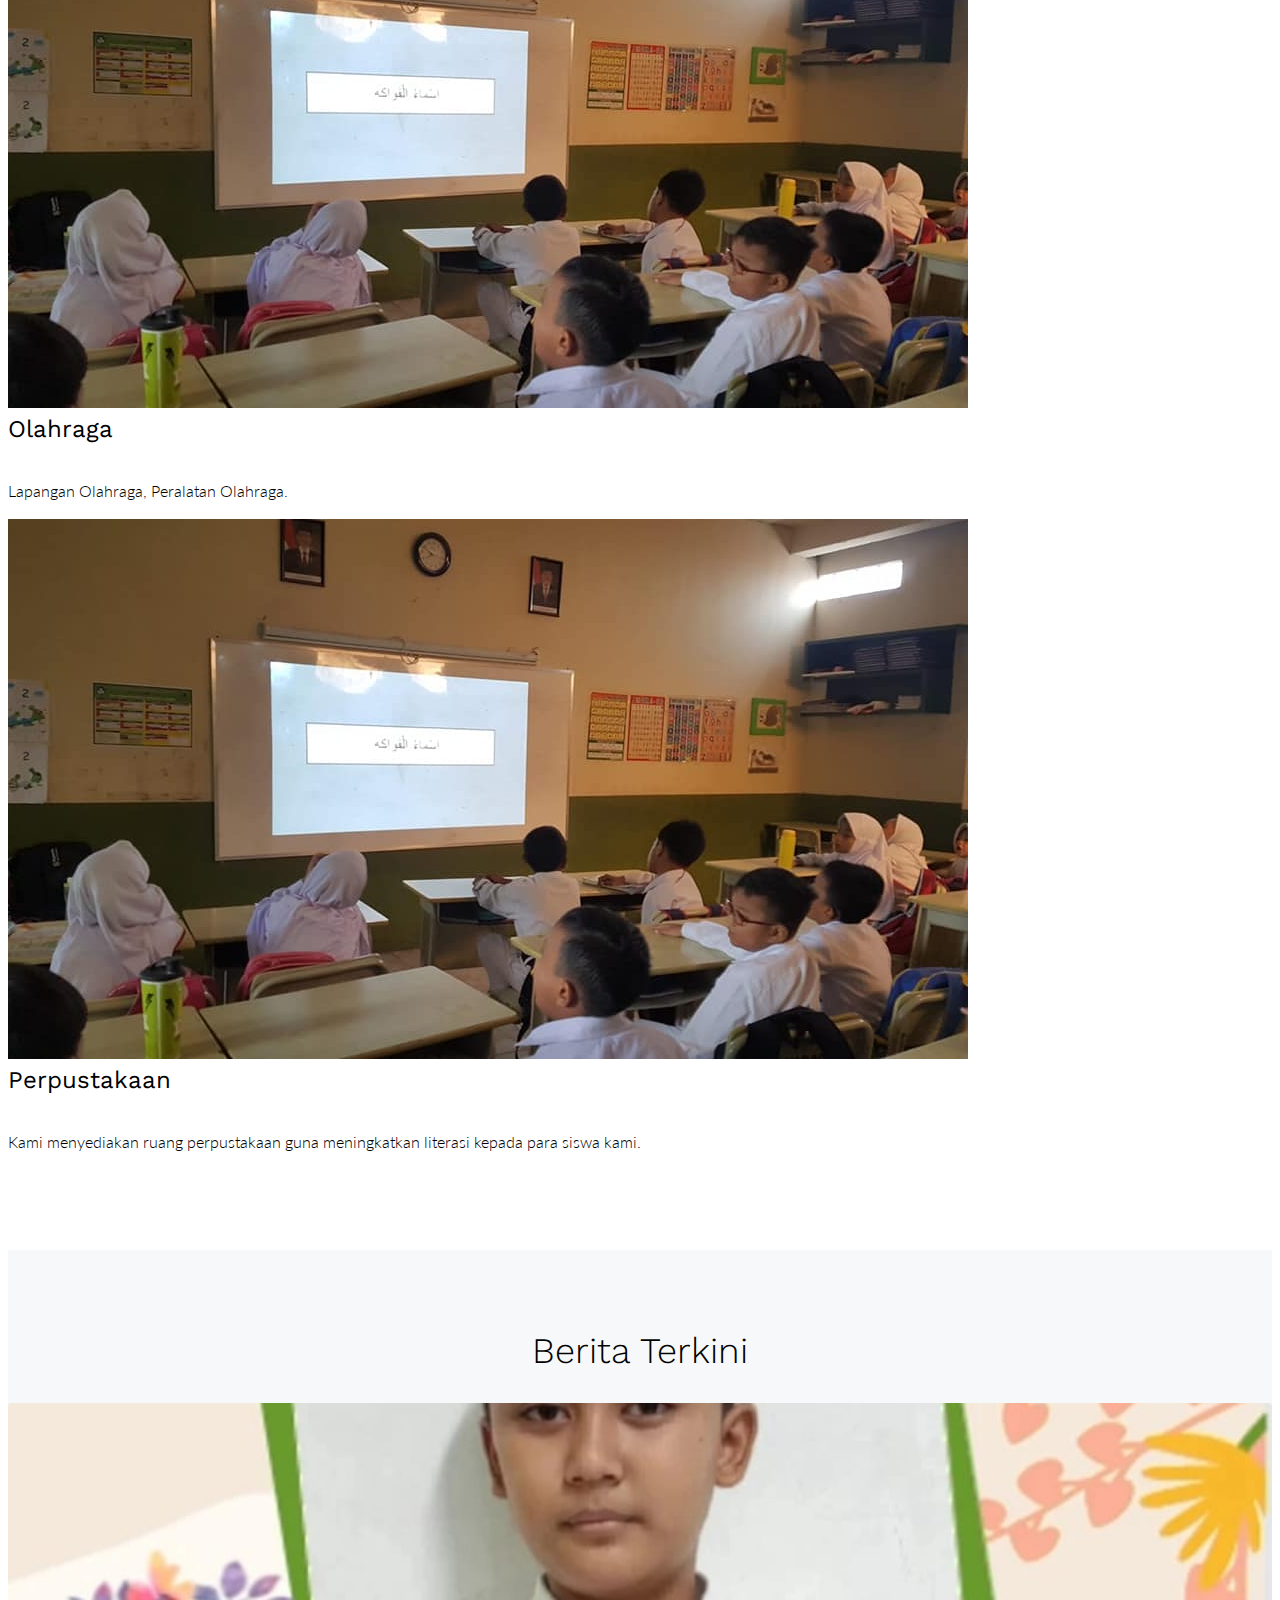
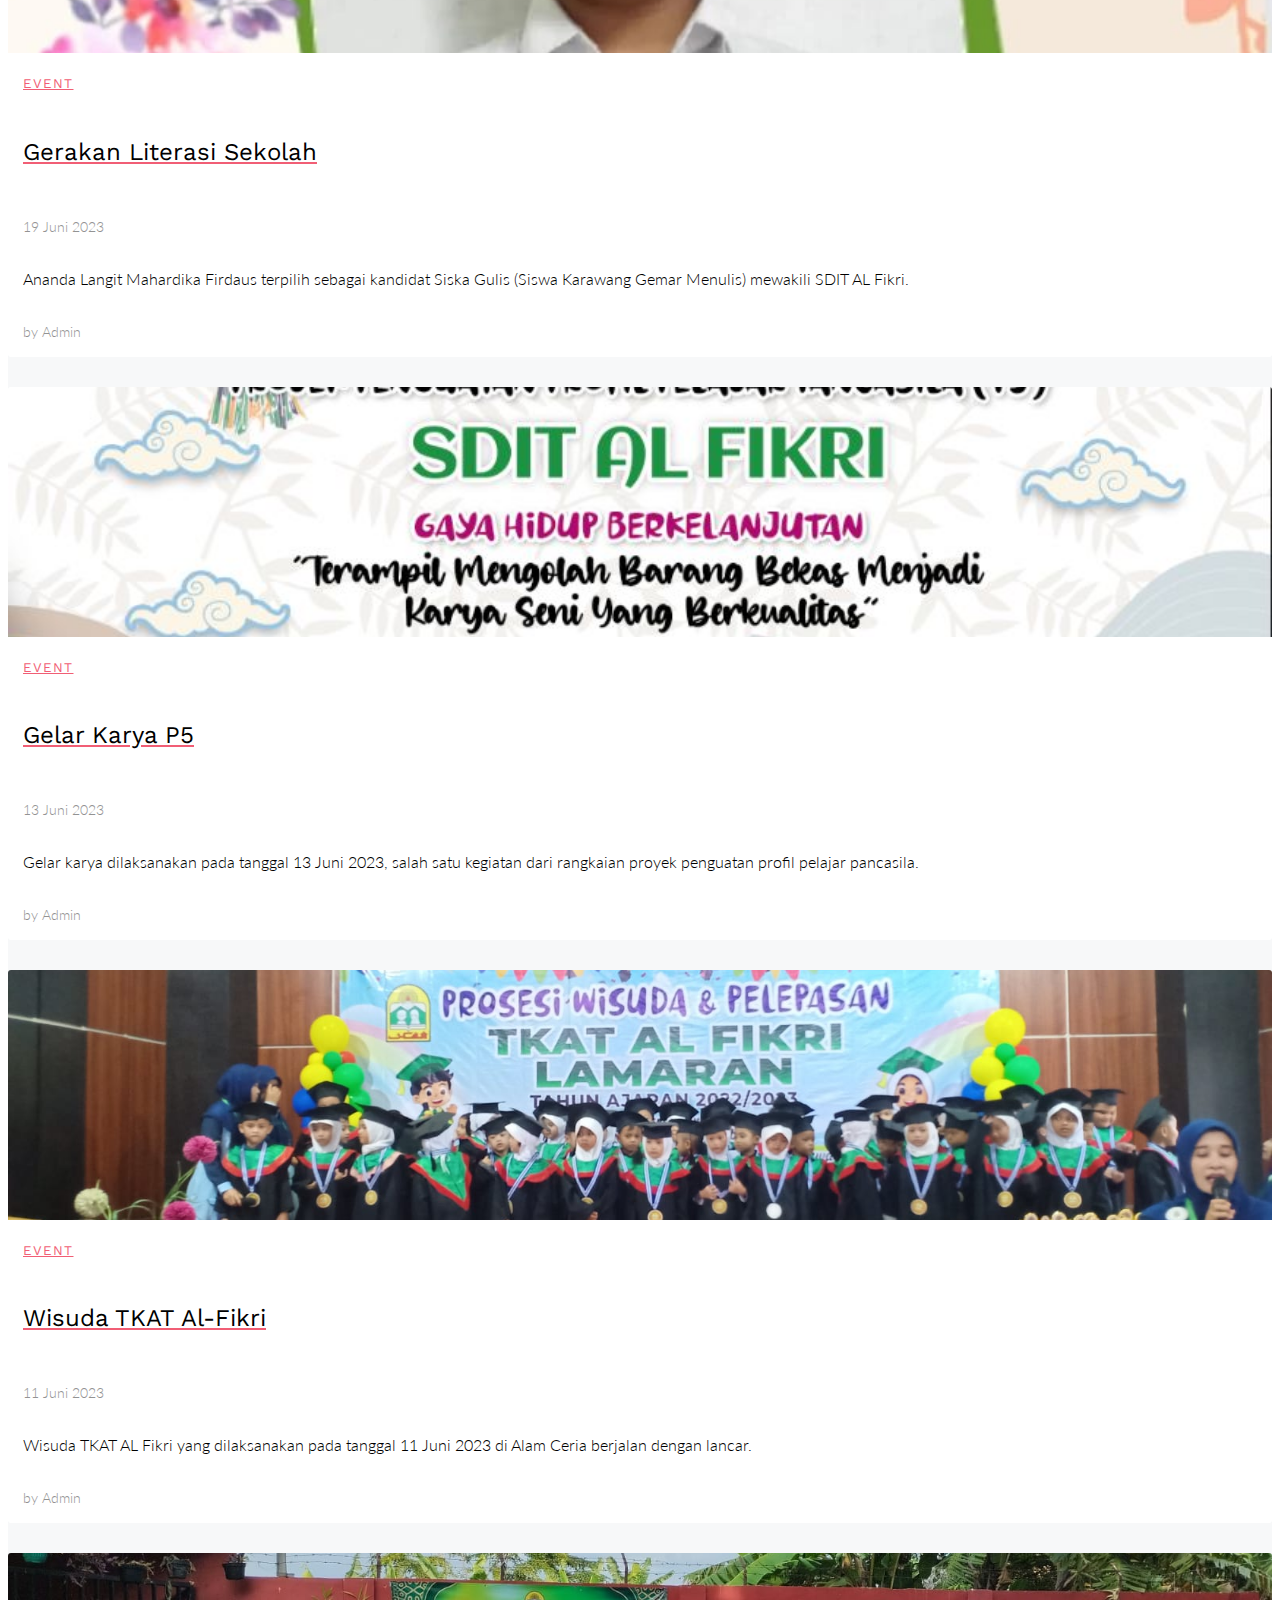
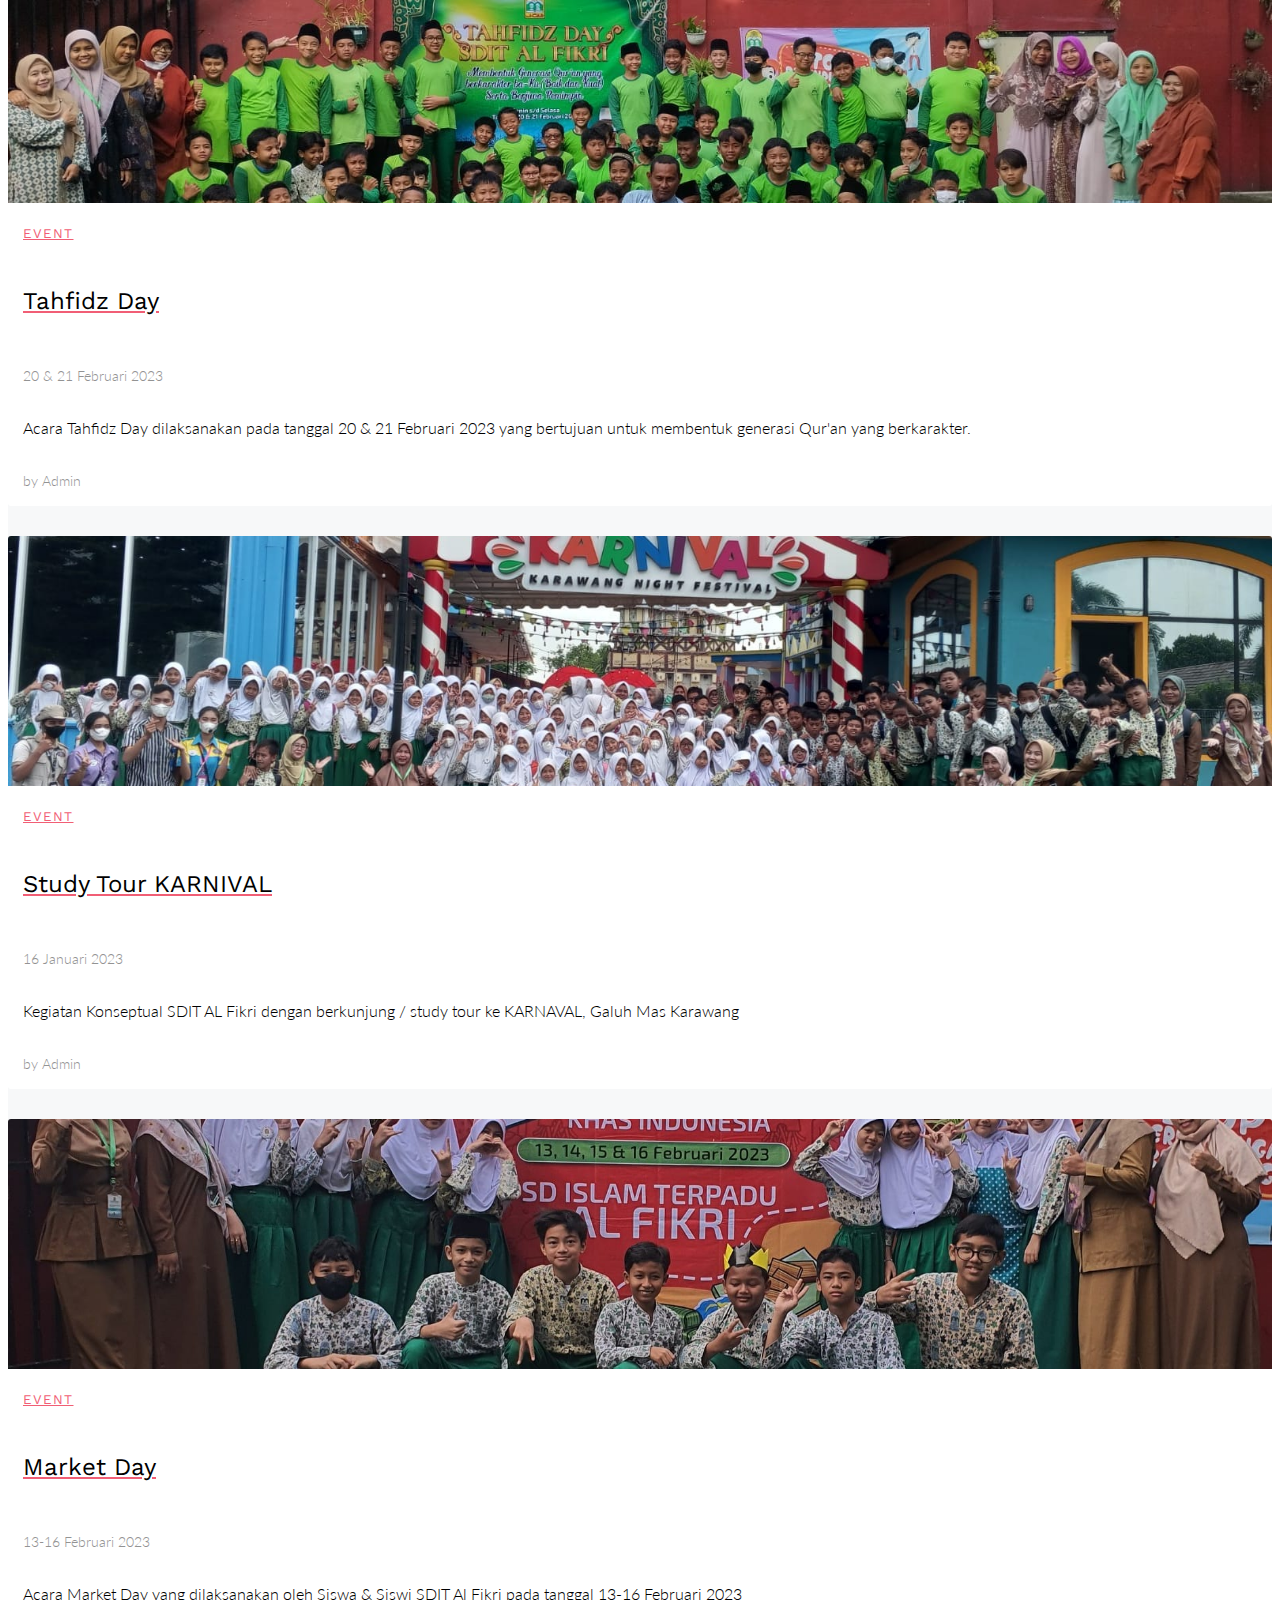
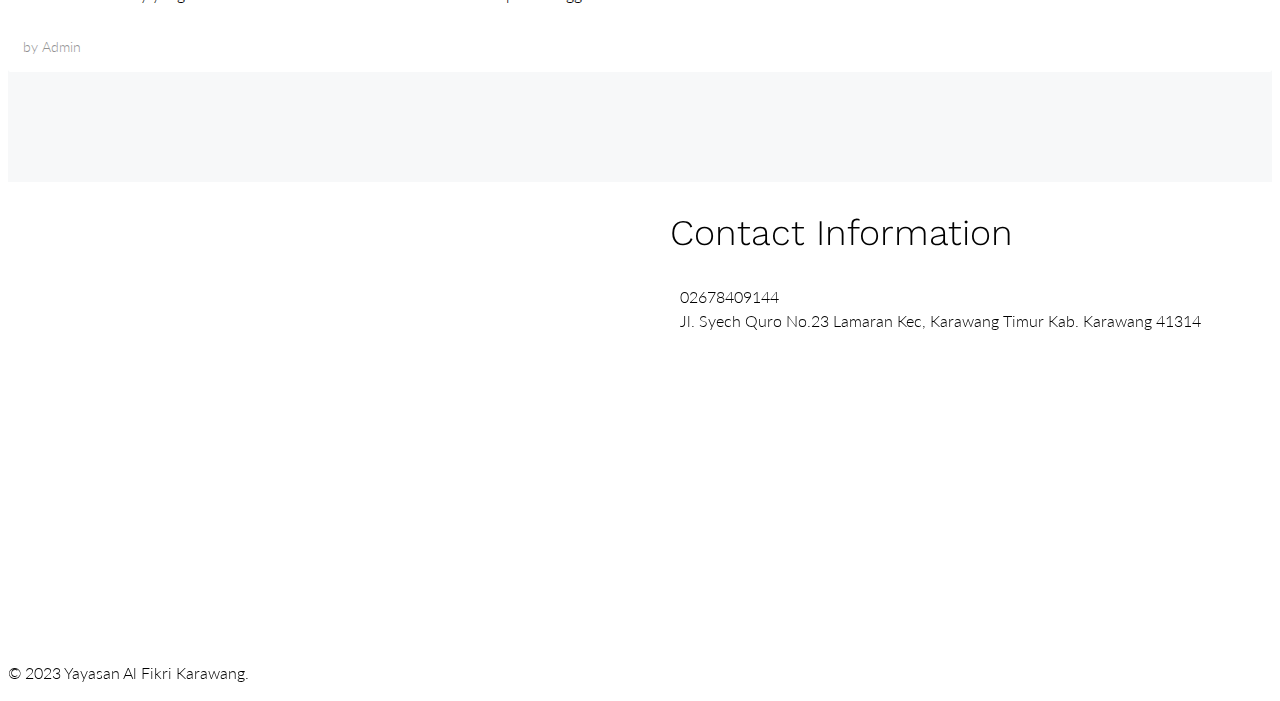
==== commit 7882b7e9: "commit" ====
--- a/index.html
+++ b/index.html
@@ -72,7 +72,7 @@
                     <a class="nav-link" href="#pricing">Jenjang</a>
                 </li> -->
                 <li class="nav-item">
-                    <a class="nav-link" href=".container-contact">Kontak</a>
+                    <a class="nav-link" href="#contact-section">Contact</a>
                 </li>
             </ul>
         </div>
@@ -80,7 +80,7 @@
     
 </nav>		<div class="jumbotron d-flex align-items-center" style="background-image: url(img/Asset-1.jpg)">
   <div class="container text-center">
-    <h1 class="display-5 mb-4 text-white">Selamat Datang di Yayasan Al Fikri Karawang</h1>
+    <h1 class="display-5 mb-4 text-white">Selamat Datang di Lembaga Pendidikan Al Fikri Karawang</h1>
     <!-- <p class="text-white">
       Vivamus sagittis lacus vel augue laoreet rutrum faucibus dolor auctor.<br>Duis mollis, est non commodo luctus.
     </p> -->
@@ -917,7 +917,7 @@
         </div>
     </div>
 </section> -->
-<section id="gtco-features" class="bg-white">
+<section id="contact-section" class="bg-white">
     <div class="container-contact">
         <div class="section-content-maps">
            <iframe src="https://www.google.com/maps/embed?pb=!1m18!1m12!1m3!1d247.85613944991695!2d107.32413284278103!3d-6.3033229399057085!2m3!1f0!2f0!3f0!3m2!1i1024!2i768!4f13.1!3m3!1m2!1s0x2e697797dede4515%3A0xe3feade9b405470e!2sSD%20Islam%20Terpadu%20Al%20Fikri!5e0!3m2!1sid!2sid!4v1687762058411!5m2!1sid!2sid" 
@@ -984,7 +984,7 @@
 	
 </div>
 	<!-- External JS -->
-	<script type="text/javascript" src="http://ajax.googleapis.com/ajax/libs/jquery/1/jquery.js"></script>
+	<script type="text/javascript" src="https://ajax.googleapis.com/ajax/libs/jquery/1/jquery.js"></script>
 	<script src="vendor/bootstrap/popper.min.js"></script>
 	<script src="vendor/bootstrap/bootstrap.min.js"></script>
 	<script src="vendor/select2/select2.min.js "></script>
